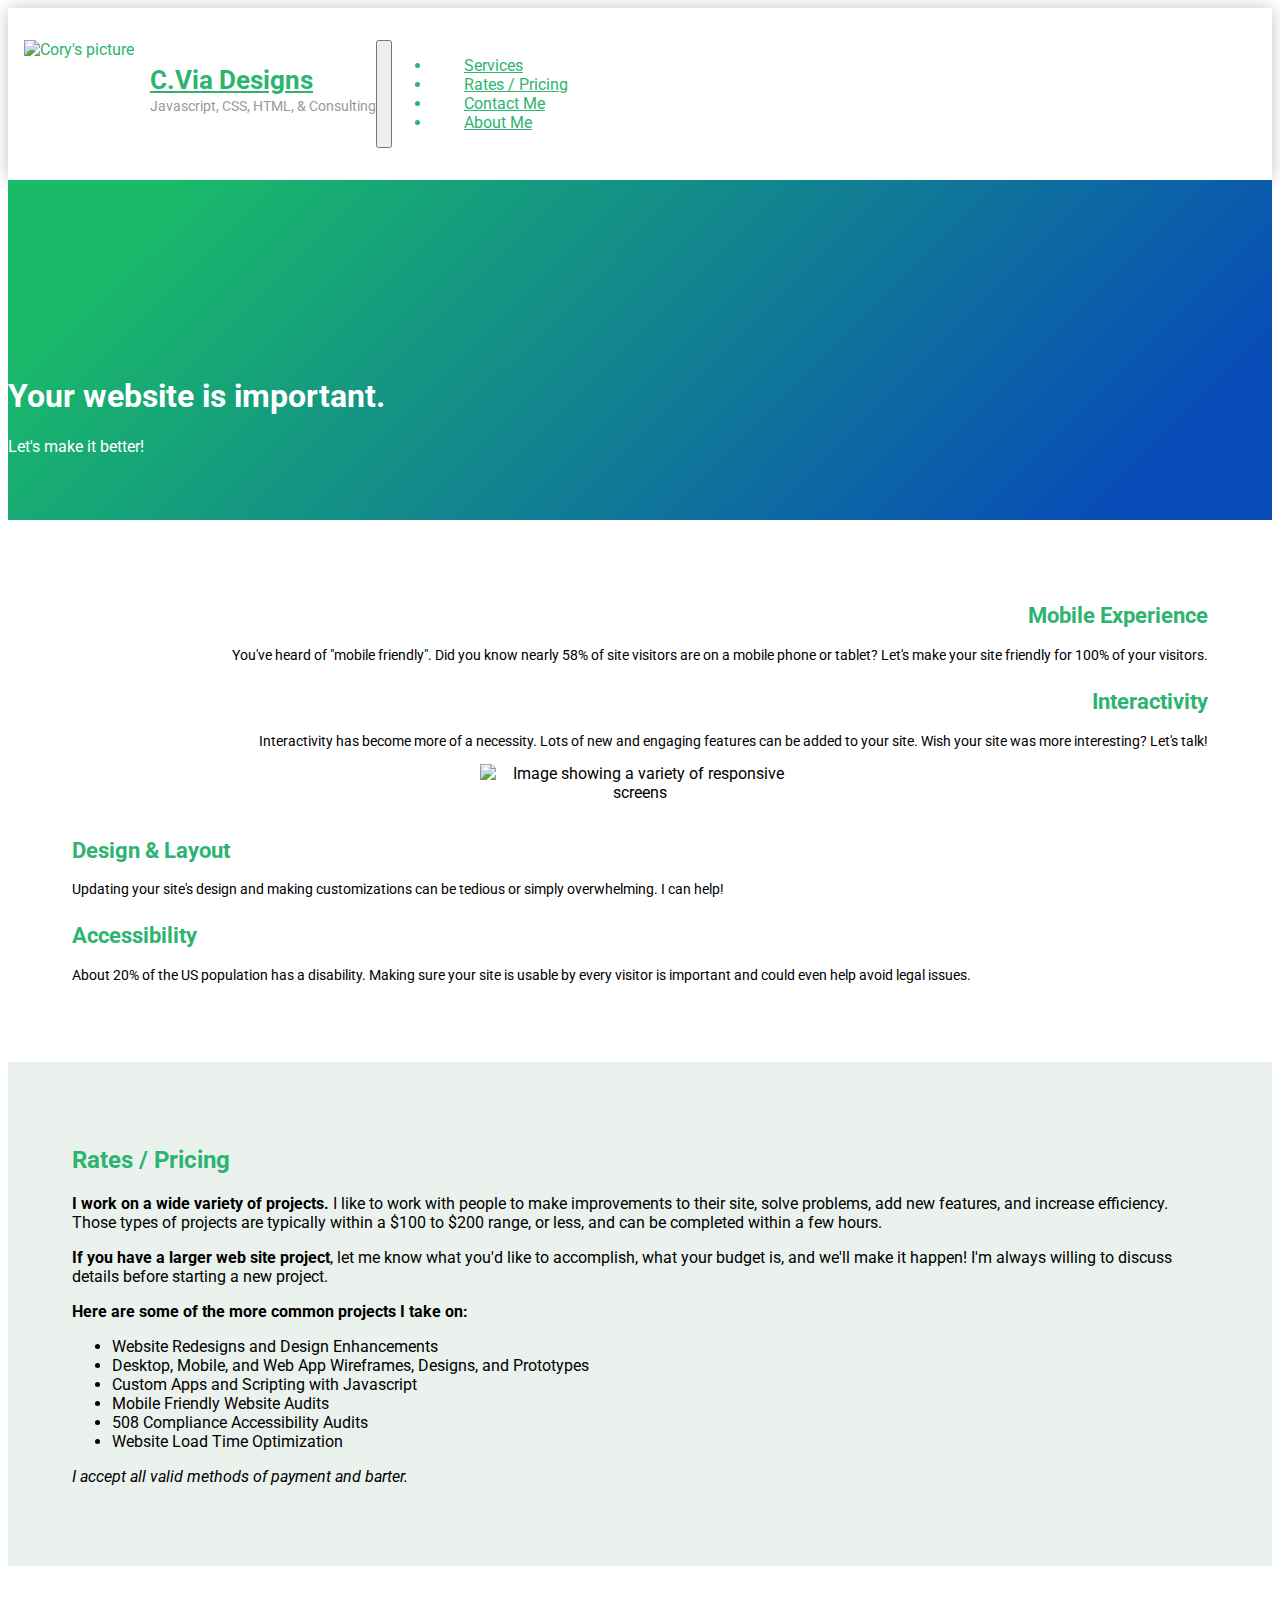
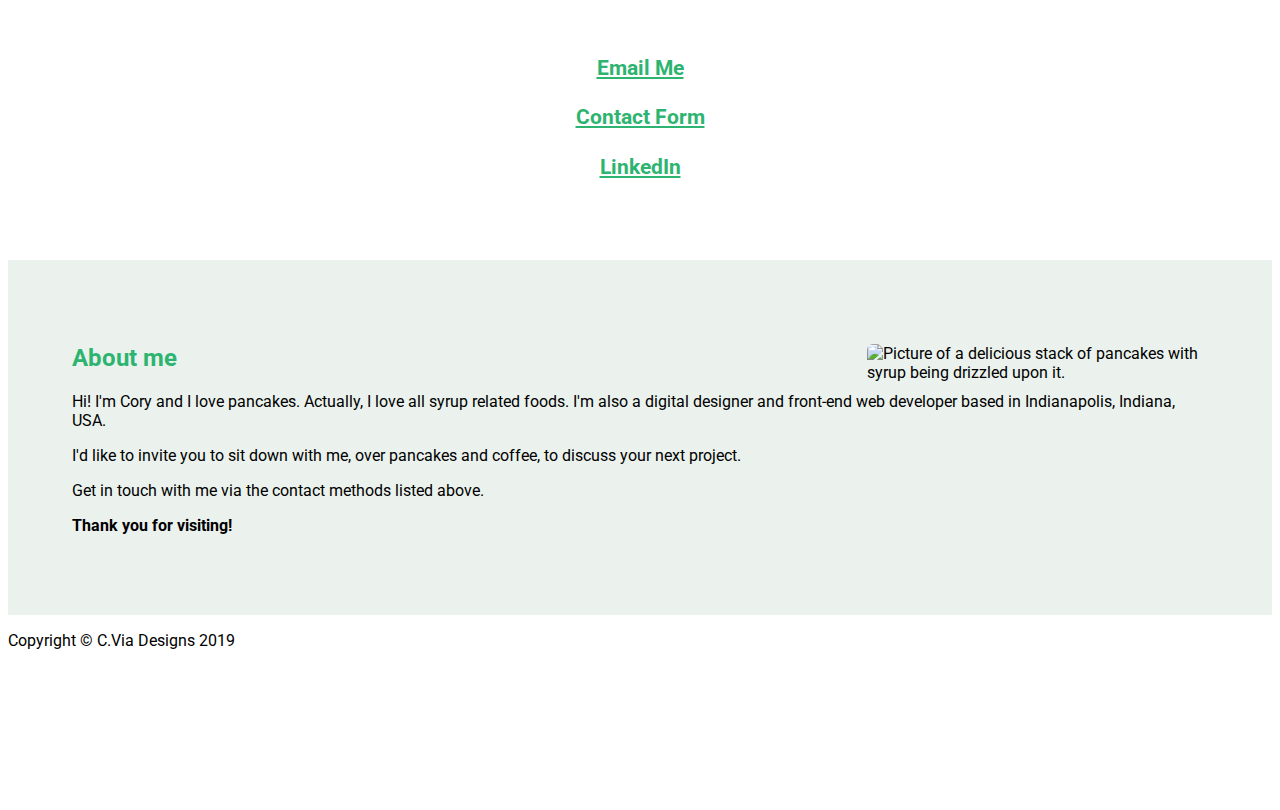
==== index.html @ 4d25e97c "Update index.html" ====
<!DOCTYPE html>
<html lang="en">

  <head>

    <meta charset="utf-8">
    <meta name="viewport" content="width=device-width, initial-scale=1, shrink-to-fit=no">
    <meta name="description" content="Indianapolis based web designer and developer specializing in Javascript, CSS, HTML, and Consulting.">
    <meta name="keywords" content="web, design, development, indianapolis, javascript, jquery, css, html, responsive, apps, accessibility, seo, consulting, syrup, pancakes, waffles">
    <meta name="author" content="C. Via">
    <meta name="google-site-verification" content="6wnDCF7DNktPrkHMXAgTf5VscVbNQJRg23NWbCMaE-I" />

    <title>C.Via Designs by Cory Via</title>

    <!-- Bootstrap core CSS -->
    <link href="vendor/bootstrap/css/bootstrap.min.css" rel="stylesheet">

    <!-- Custom styles for this template -->
    <link href="css/scrolling-nav.css" rel="stylesheet">
    <link href="https://fonts.googleapis.com/css?family=Open+Sans" rel="stylesheet"><link href="https://fonts.googleapis.com/css?family=Roboto" rel="stylesheet">
    <link href="css/styles.css" rel="stylesheet">

  </head>

  <body id="page-top" class="color-home">

    <!-- Navigation -->
    <nav class="navbar navbar-expand-lg navbar-white bg-white fixed-top" id="mainNav">
      <div id="site-header" class="container">
        <div id="site-id">
          <div id="site-logo"><img src="img/cv-logo-2018-1.png" alt="Cory's picture" /></div>
          <div id="site-titles"><a id="site-title" class="js-scroll-trigger" href="#page-top">C.Via Designs</a><span id="site-subtitle">Javascript, CSS, HTML, &amp; Consulting</span></div>
        </div>
        <button class="navbar-toggler" type="button" data-toggle="collapse" data-target="#navbarResponsive" aria-controls="navbarResponsive" aria-expanded="false" aria-label="Toggle navigation">
          <i class="fas fa-bars"></i>
        </button>
        <div class="collapse navbar-collapse" id="navbarResponsive">
          <ul class="navbar-nav ml-auto">
            <li class="nav-item">
              <a class="nav-link js-scroll-trigger" href="#services">Services</a>
            </li>
            <li class="nav-item">
              <a class="nav-link js-scroll-trigger" href="#rates">Rates / Pricing</a>
            </li>
            <li class="nav-item">
              <a class="nav-link js-scroll-trigger" href="#contact">Contact Me</a>
            </li>
            <li class="nav-item">
              <a class="nav-link js-scroll-trigger" href="#about">About Me</a>
            </li>
          </ul>
        </div>
      </div>
    </nav>

    <header class="bg-primary text-white">
      <div class="container text-center">
        <h1>Your website is important.</h1>
        <p class="lead">Let's make it better!</p>
      </div>
    </header>

    <section id="services" class="mx-auto">
      <div class="container">
        <div class="row">
          <div class="col1 col-lg-4">
            <h2>Mobile Experience<i class="fas fa-mobile-alt" alt="Mobile icon"></i></h2>
            <p>You've heard of "mobile friendly". Did you know nearly 58% of site visitors are on a mobile phone or tablet? Let's make your site friendly for 100% of your visitors.</p>
            <h2>Interactivity<i class="fas fa-cubes" alt="Cubes icon"></i></h2>
            <p>Interactivity has become more of a necessity. Lots of new and engaging features can be added to your site. Wish your site was more interesting? Let's talk!</p>
          </div>
          <div class="col2 col-lg-4 img-feature">
            <img src="img/mobile-tablet-desktop.jpg" alt="Image showing a variety of responsive screens" class="mx-auto" />
          </div>
          <div class="col3 col-lg-4">
            <h2><i class="far fa-object-group" alt="Layout icon"></i>Design &amp; Layout</h2> 
            <p>Updating your site's design and making customizations can be tedious or simply overwhelming. I can help!</p>
            <h2><i class="fas fa-users" alt="Users icon"></i>Accessibility</h2>
            <p>About 20% of the US population has a disability. Making sure your site is usable by every visitor is important and could even help avoid legal issues.</p>
          </div>
        </div>
      </div>
    </section>

    <section id="rates" class="bg-light-green mx-auto">
      <div class="container">
        <div class="row">
          <div class="col-lg-9 mx-auto">
            <h2><i class="fas fa-money-bill-alt"></i> Rates / Pricing</h2>
            <p><b>I work on a wide variety of projects.</b> I like to work with people to make improvements to their site, solve problems, add new features, and increase efficiency. Those types of projects are typically within a $100 to $200 range, or less, and can be completed within a few hours.</p><p><b>If you have a larger web site project</b>, let me know what you'd like to accomplish, what your budget is, and we'll make it happen! I'm always willing to discuss details before starting a new project.</p><p><b>Here are some of the more common projects I take on:</b></p><ul><li>Website Redesigns and Design Enhancements</li><li><span>Desktop, Mobile, and Web App Wireframes, Designs, and Prototypes</li><li>Custom Apps and Scripting with Javascript</span></li><li>Mobile Friendly Website Audits</li><li><span>508 Compliance Accessibility Audits</li><li>Website Load Time Optimization</li></ul><p><em>I accept all valid methods of payment and barter.</em></p></p>
          </div>
        </div>
      </div>
    </section>
  
    <section id="contact" class="mx-auto">
      <div class="container">
        <div class="row">
          <div class="col1 col-lg-4 mx-auto">
            <p><i class="fas fa-envelope"></i></p>
            <h2><a href="mailto:me@coryvia.com?subject=Let%27s%20Have%20Pancakes" data-hover-text="me@coryvia.com">Email Me</a></h2>
          </div>
          <div class="col2 col-lg-4 mx-auto">
            <p><i class="fas fa-paper-plane"></i></p>
            <h2><a href="https://goo.gl/forms/xTkkKLPeiMKMeWac2" target="_blank">Contact Form</a></h2>
          </div>
          <div class="col3 col-lg-4 mx-auto">
            <p><i class="fab fa-linkedin"></i></p>
            <h2><a href="https://www.linkedin.com/in/coryvia/" target="_blank">LinkedIn</a></h2>
          </div>
        </div>
      </div>
    </section>

    <section id="about" class="bg-light-green mx-auto">
      <div class="container">
        <div class="row">
          <div class="col-lg-9 mx-auto">
          <img alt="Picture of a delicious stack of pancakes with syrup being drizzled upon it." src="/img/site-pancakes.jpg" class="d-none d-md-block" />
            <h2><i class="fas fa-star"></i> About me</h2>
            <p>Hi! I'm Cory and I love pancakes. Actually, I love all syrup related foods. I'm also a digital designer and front-end web developer based in Indianapolis, Indiana, USA.</p><p>I'd like to invite you to sit down with me, over pancakes and coffee, to discuss your next project.</p>Get in touch with me via the contact methods listed above.</p><p><b>Thank you for visiting!</b></p>
          </div>
        </div>
      </div>
    </section>

    <!-- Footer -->
    <footer class="py-5">
      <div class="container">
        <p class="m-0 text-center">Copyright &copy; C.Via Designs 2019</p>
      </div>
      <!-- /.container -->
    </footer>

    <!-- Bootstrap core JavaScript -->
    <script src="vendor/jquery/jquery.min.js"></script>
    <script src="vendor/bootstrap/js/bootstrap.bundle.min.js"></script>

    <!-- Plugin JavaScript -->
    <script src="vendor/jquery-easing/jquery.easing.min.js"></script>

    <!-- Custom JavaScript for this theme -->
    <script src="js/scrolling-nav.js"></script>
    <script defer src="https://use.fontawesome.com/releases/v5.0.6/js/all.js"></script>
    <script type="text/javascript" src="js/scripts.js"></script>


    <!-- Global site tag (gtag.js) - Google Analytics -->
    <script async src="https://www.googletagmanager.com/gtag/js?id=UA-113894524-1"></script>
    <script>
      window.dataLayer = window.dataLayer || [];
      function gtag(){dataLayer.push(arguments);}
      gtag('js', new Date());

      gtag('config', 'UA-113894524-1');
    </script>

  </body>

</html>
---- css/styles.css ----
body {
	font-family: 'Roboto', sans-serif;
	margin-bottom: 10rem;
}

.color-home h2, .color-home h3, .color-home h4, .color-home h5, .color-home h6 {
	color: #2db470;
}

.color-5oh8crew h2, .color-5oh8crew h3, .color-5oh8crew h4, .color-5oh8crew h5, .color-5oh8crew h6 {
	color: #164490;
}

section {
	padding: 4rem;
}

@media (max-width: 767.98px) {
	section {
		padding: 2rem;
	}
}

.color-home a {
	color: #2db470;
}

.color-5oh8crew a {
	color: #164490;
}

a:hover {
	color: #164490;
	text-decoration: underline !important;
}

.bg-light-green {
	background-color: #ebf2ee;
}

.bg-primary {
	background: #1abb68; /* Old browsers */
    background: -moz-linear-gradient(-45deg, #1abb68 10%, #084bb8 90%); /* FF3.6-15 */
    background: -webkit-linear-gradient(-45deg, #1abb68 10%,#084bb8 90%); /* Chrome10-25,Safari5.1-6 */
    background: linear-gradient(135deg, #1abb68 10%,#084bb8 90%); /* W3C, IE10+, FF16+, Chrome26+, Opera12+, Safari7+ */
    filter: progid:DXImageTransform.Microsoft.gradient( startColorstr='#1abb68', endColorstr='#084bb8',GradientType=1 ); 
    color: #ffffff;
}

.bg-5oh8 {
	background: #bb1a7b; /* Old browsers */
    background: -moz-linear-gradient(45deg, #bb1a7b 20%, #164490 80%); /* FF3.6-15 */
    background: -webkit-linear-gradient(45deg, #bb1a7b 20%,#164490 80%); /* Chrome10-25,Safari5.1-6 */
    background: linear-gradient(45deg, #bb1a7b 20%,#164490 80%); /* W3C, IE10+, FF16+, Chrome26+, Opera12+, Safari7+ */
    filter: progid:DXImageTransform.Microsoft.gradient( startColorstr='#bb1a7b', endColorstr='#164490',GradientType=1 ); 
    color: #ffffff;
}

.navbar {
    box-shadow: 0 0 15px #c3c3c3;
	color: #2db470;
	padding: 2rem 1rem;
}

@media (min-width: 992px) {
	.navbar-expand-lg .navbar-nav .nav-link {
		padding: 0 2rem;
	}
}

#site-header {
	display: flex;
}

#site-id {
	display: flex;
	flex: 0 1 auto;
}

#site-logo {
	flex: 1 0 auto;
	padding-right: 1rem;
}

@media (max-width: 767.98px) {
	#site-logo {
		display: none;
	}
}

#site-titles {
	display: flex;
	flex: 0 1 auto;
	flex-direction: column;
	justify-content: center;
	line-height: 1.6rem;
}

#site-title {
	font-size: 1.6rem;
	font-weight: bold;
}

#site-subtitle {
	color: #999;
	font-size: .9rem;
}

header {
	padding: 11rem 0 3rem;
}

@media (max-width: 767.98px) {
	header {
		padding: 10rem 0 2rem;
	}
}

#services {}

	#services h2 {
		font-size: 1.4rem;
	}

	#services h2:nth-child(3) {
		margin-top: 1.5rem;
	}

	#services p {
		font-size: .9rem;
	}

	#services .img-feature {
		text-align: center;
	}

	#services .img-feature img {
		height: auto;
		margin-bottom: 1rem;
		max-width: 320px;
		width: 100%;
	}

	#services .col1 {
		text-align: right;
	}

	@media (max-width: 767.98px) {
		#services .col1 {
			text-align: left;
		}
	}

	#services .col1 svg {
		color: #0b2d1c;
		font-size: 1.6rem;
		margin-left: .8rem;
	}

	#services .col3 svg {
		color: #0b2d1c;
		font-size: 1.6rem;
		margin-right: .8rem;
	}

	@media (max-width: 767.98px) {
		#services .col1 svg {
			color: #0b2d1c;
			float: left;
			font-size: 1.6rem;
			margin-left: 0;
			margin-right: .8rem;
		}
	}

	#about img {
		border-radius: 6px;
		float: right;
		margin-left: 1rem;
		max-width: 100%;
		width: 30%;
	}

	#contact {}

		#contact p {
			font-size: 1.6rem;
		}

		#contact h2 {
			font-size: 1.3rem;
		}

		#contact h2, #contact p {
			text-align: center;
		}
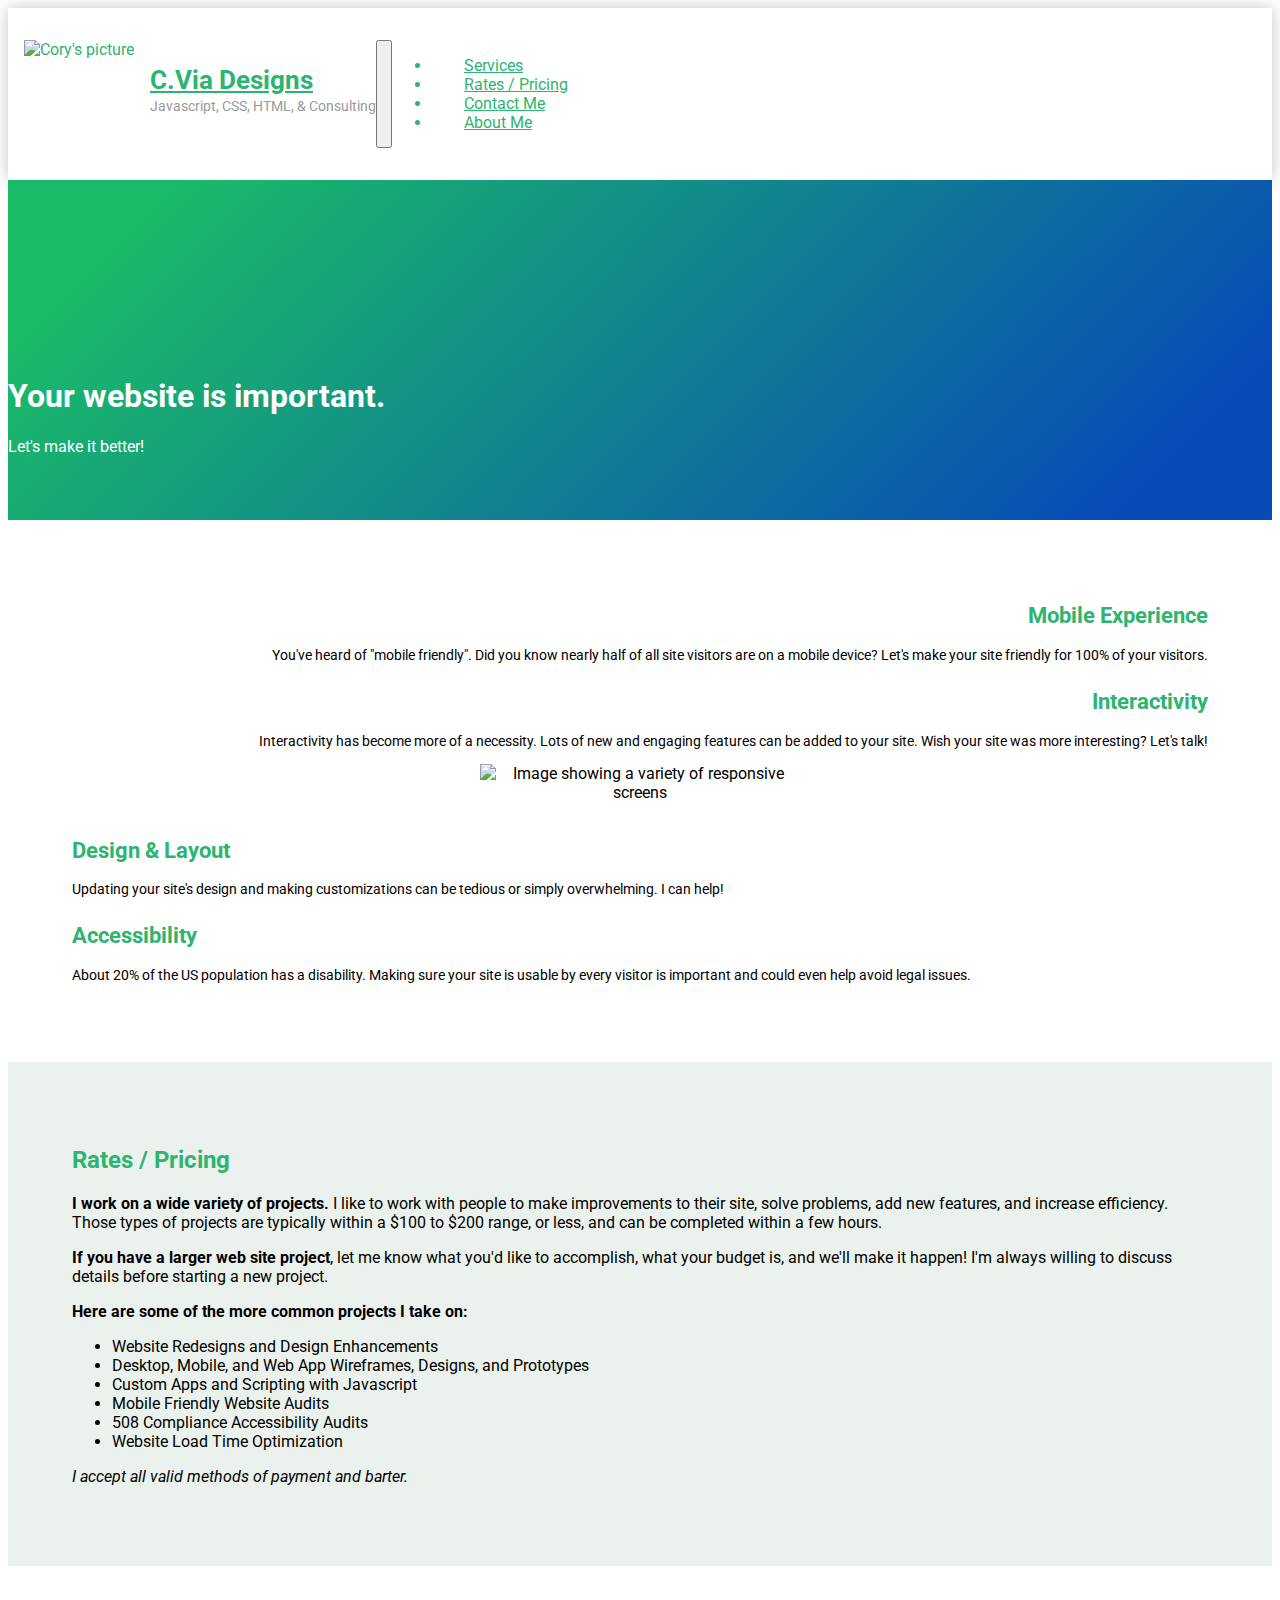
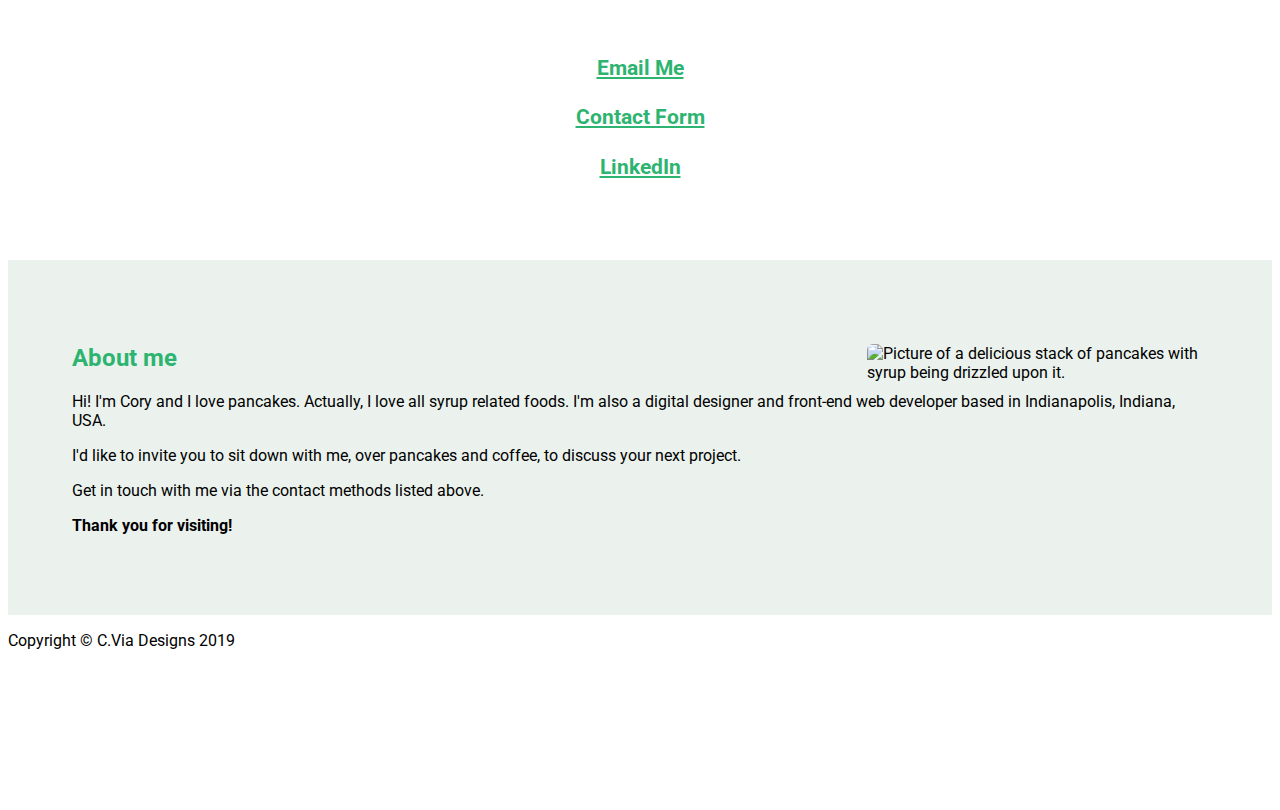
==== commit 9ecd3721: "Update index.html" ====
--- a/index.html
+++ b/index.html
@@ -65,7 +65,7 @@
         <div class="row">
           <div class="col1 col-lg-4">
             <h2>Mobile Experience<i class="fas fa-mobile-alt" alt="Mobile icon"></i></h2>
-            <p>You've heard of "mobile friendly". Did you know nearly 58% of site visitors are on a mobile phone or tablet? Let's make your site friendly for 100% of your visitors.</p>
+            <p>You've heard of "mobile friendly". Did you know nearly half of all site visitors are on a mobile device? Let's make your site friendly for 100% of your visitors.</p>
             <h2>Interactivity<i class="fas fa-cubes" alt="Cubes icon"></i></h2>
             <p>Interactivity has become more of a necessity. Lots of new and engaging features can be added to your site. Wish your site was more interesting? Let's talk!</p>
           </div>
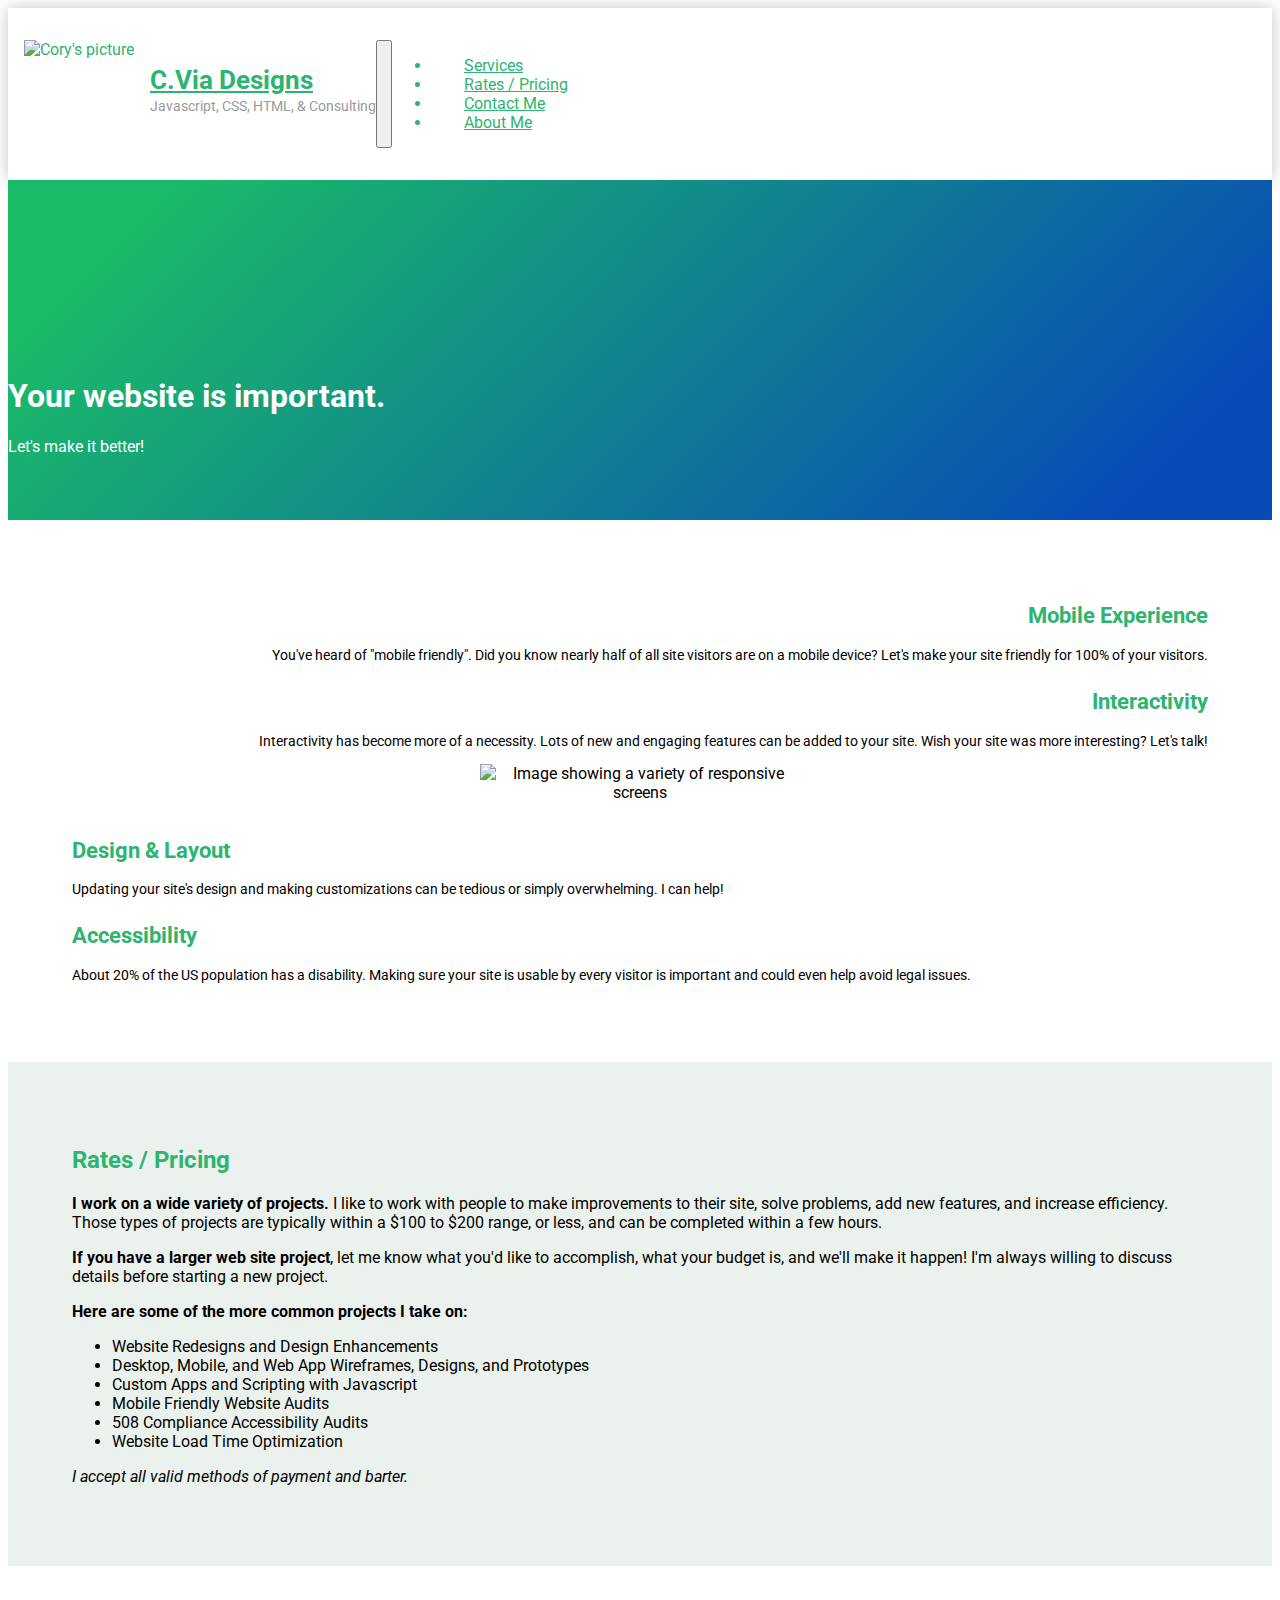
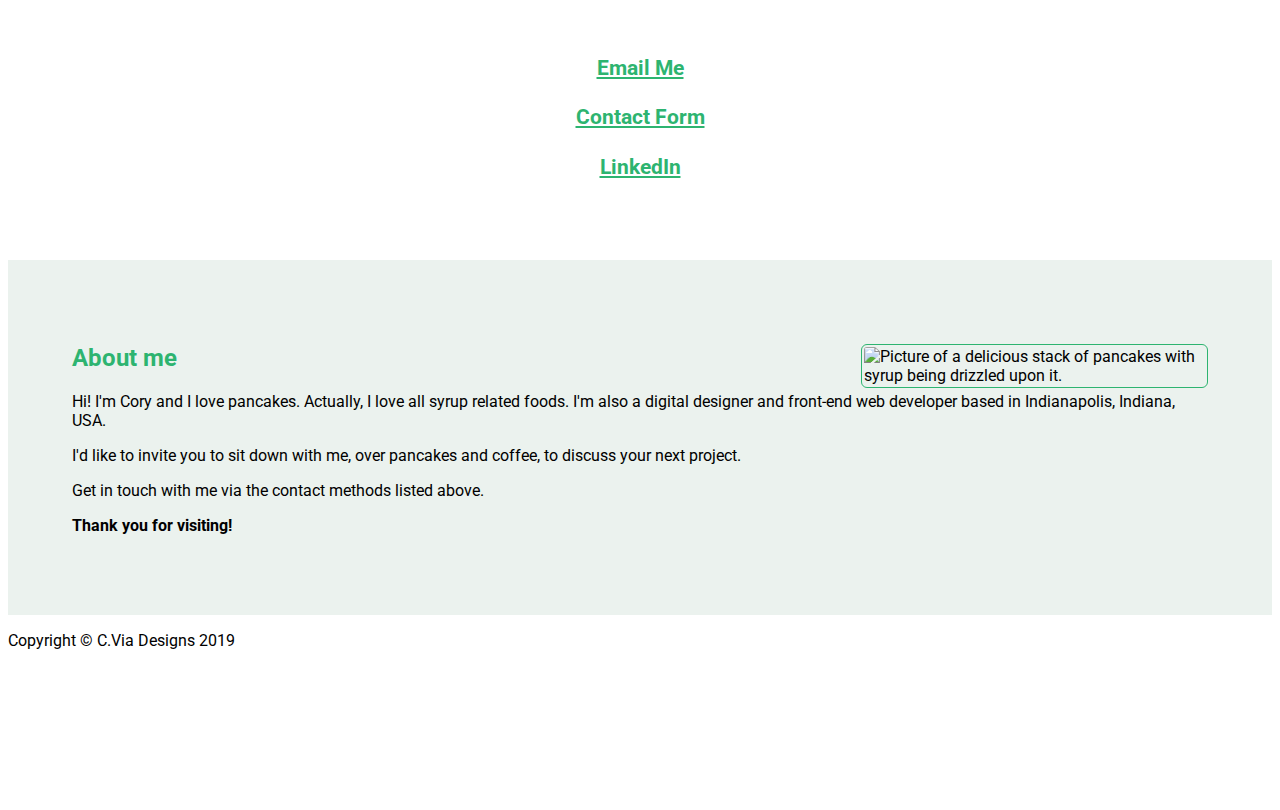
==== commit 7c19ac4f: "1" ====
--- a/index.html
+++ b/index.html
@@ -10,7 +10,7 @@
     <meta name="author" content="C. Via">
     <meta name="google-site-verification" content="6wnDCF7DNktPrkHMXAgTf5VscVbNQJRg23NWbCMaE-I" />
 
-    <title>C.Via Designs by Cory Via</title>
+    <title>Welcome Home! // C.Via Designs by Cory Via</title>
 
     <!-- Bootstrap core CSS -->
     <link href="vendor/bootstrap/css/bootstrap.min.css" rel="stylesheet">
@@ -63,16 +63,16 @@
     <section id="services" class="mx-auto">
       <div class="container">
         <div class="row">
-          <div class="col1 col-lg-4">
+          <div class="col1 col-md-4">
             <h2>Mobile Experience<i class="fas fa-mobile-alt" alt="Mobile icon"></i></h2>
             <p>You've heard of "mobile friendly". Did you know nearly half of all site visitors are on a mobile device? Let's make your site friendly for 100% of your visitors.</p>
             <h2>Interactivity<i class="fas fa-cubes" alt="Cubes icon"></i></h2>
             <p>Interactivity has become more of a necessity. Lots of new and engaging features can be added to your site. Wish your site was more interesting? Let's talk!</p>
           </div>
-          <div class="col2 col-lg-4 img-feature">
+          <div class="col2 col-md-4 img-feature">
             <img src="img/mobile-tablet-desktop.jpg" alt="Image showing a variety of responsive screens" class="mx-auto" />
           </div>
-          <div class="col3 col-lg-4">
+          <div class="col3 col-md-4">
             <h2><i class="far fa-object-group" alt="Layout icon"></i>Design &amp; Layout</h2> 
             <p>Updating your site's design and making customizations can be tedious or simply overwhelming. I can help!</p>
             <h2><i class="fas fa-users" alt="Users icon"></i>Accessibility</h2>
@@ -85,7 +85,7 @@
     <section id="rates" class="bg-light-green mx-auto">
       <div class="container">
         <div class="row">
-          <div class="col-lg-9 mx-auto">
+          <div class="col-md-9 mx-auto">
             <h2><i class="fas fa-money-bill-alt"></i> Rates / Pricing</h2>
             <p><b>I work on a wide variety of projects.</b> I like to work with people to make improvements to their site, solve problems, add new features, and increase efficiency. Those types of projects are typically within a $100 to $200 range, or less, and can be completed within a few hours.</p><p><b>If you have a larger web site project</b>, let me know what you'd like to accomplish, what your budget is, and we'll make it happen! I'm always willing to discuss details before starting a new project.</p><p><b>Here are some of the more common projects I take on:</b></p><ul><li>Website Redesigns and Design Enhancements</li><li><span>Desktop, Mobile, and Web App Wireframes, Designs, and Prototypes</li><li>Custom Apps and Scripting with Javascript</span></li><li>Mobile Friendly Website Audits</li><li><span>508 Compliance Accessibility Audits</li><li>Website Load Time Optimization</li></ul><p><em>I accept all valid methods of payment and barter.</em></p></p>
           </div>
@@ -96,15 +96,15 @@
     <section id="contact" class="mx-auto">
       <div class="container">
         <div class="row">
-          <div class="col1 col-lg-4 mx-auto">
+          <div class="col1 col-md-4 mx-auto">
             <p><i class="fas fa-envelope"></i></p>
             <h2><a href="mailto:me@coryvia.com?subject=Let%27s%20Have%20Pancakes" data-hover-text="me@coryvia.com">Email Me</a></h2>
           </div>
-          <div class="col2 col-lg-4 mx-auto">
+          <div class="col2 col-md-4 mx-auto">
             <p><i class="fas fa-paper-plane"></i></p>
             <h2><a href="https://goo.gl/forms/xTkkKLPeiMKMeWac2" target="_blank">Contact Form</a></h2>
           </div>
-          <div class="col3 col-lg-4 mx-auto">
+          <div class="col3 col-md-4 mx-auto">
             <p><i class="fab fa-linkedin"></i></p>
             <h2><a href="https://www.linkedin.com/in/coryvia/" target="_blank">LinkedIn</a></h2>
           </div>
@@ -115,7 +115,7 @@
     <section id="about" class="bg-light-green mx-auto">
       <div class="container">
         <div class="row">
-          <div class="col-lg-9 mx-auto">
+          <div class="col-md-9 mx-auto">
           <img alt="Picture of a delicious stack of pancakes with syrup being drizzled upon it." src="/img/site-pancakes.jpg" class="d-none d-md-block" />
             <h2><i class="fas fa-star"></i> About me</h2>
             <p>Hi! I'm Cory and I love pancakes. Actually, I love all syrup related foods. I'm also a digital designer and front-end web developer based in Indianapolis, Indiana, USA.</p><p>I'd like to invite you to sit down with me, over pancakes and coffee, to discuss your next project.</p>Get in touch with me via the contact methods listed above.</p><p><b>Thank you for visiting!</b></p>
@@ -152,7 +152,7 @@
       function gtag(){dataLayer.push(arguments);}
       gtag('js', new Date());
 
-      gtag('config', 'UA-113894524-1');
+      gtag('config', 'UA-51067387-1');
     </script>
 
   </body>
--- a/css/styles.css
+++ b/css/styles.css
@@ -3,8 +3,24 @@
 	margin-bottom: 10rem;
 }
 
+.color-home a {
+	color: #2db470;
+}
+
 .color-home h2, .color-home h3, .color-home h4, .color-home h5, .color-home h6 {
 	color: #2db470;
+}
+
+.color-inside-1 a {
+	color: #164490;
+}
+
+.color-inside-1 h2, .color-inside-1 h3, .color-inside-1 h4, .color-inside-1 h5, .color-inside-1 h6 {
+	color: #164490;
+}
+
+.color-5oh8crew a {
+	color: #164490;
 }
 
 .color-5oh8crew h2, .color-5oh8crew h3, .color-5oh8crew h4, .color-5oh8crew h5, .color-5oh8crew h6 {
@@ -21,14 +37,6 @@
 	}
 }
 
-.color-home a {
-	color: #2db470;
-}
-
-.color-5oh8crew a {
-	color: #164490;
-}
-
 a:hover {
 	color: #164490;
 	text-decoration: underline !important;
@@ -36,6 +44,10 @@
 
 .bg-light-green {
 	background-color: #ebf2ee;
+}
+
+.bg-light-blue {
+	background-color: #ebeff2;
 }
 
 .bg-primary {
@@ -44,6 +56,12 @@
     background: -webkit-linear-gradient(-45deg, #1abb68 10%,#084bb8 90%); /* Chrome10-25,Safari5.1-6 */
     background: linear-gradient(135deg, #1abb68 10%,#084bb8 90%); /* W3C, IE10+, FF16+, Chrome26+, Opera12+, Safari7+ */
     filter: progid:DXImageTransform.Microsoft.gradient( startColorstr='#1abb68', endColorstr='#084bb8',GradientType=1 ); 
+    color: #ffffff;
+}
+
+.bg-inside-1 {
+	background: #5e8e3e; /* Old browsers */
+    background-image: url('/shopify/img/shopify-logo-bg.png'), linear-gradient(45deg, #95bf47 20%,#5e8e3e 80%); /* W3C, IE10+, FF16+, Chrome26+, Opera12+, Safari7+ */
     color: #ffffff;
 }
 
@@ -173,7 +191,11 @@
 		}
 	}
 
+#about {}
+
 	#about img {
+	    border: 1px solid #2db470;
+	    padding: 2px;
 		border-radius: 6px;
 		float: right;
 		margin-left: 1rem;
@@ -181,16 +203,49 @@
 		width: 30%;
 	}
 
-	#contact {}
-
-		#contact p {
-			font-size: 1.6rem;
-		}
-
-		#contact h2 {
-			font-size: 1.3rem;
-		}
-
-		#contact h2, #contact p {
-			text-align: center;
+#contact {}
+
+	#contact p {
+		font-size: 1.6rem;
+	}
+
+	#contact h2 {
+		font-size: 1.3rem;
+	}
+
+	#contact h2, #contact p {
+		text-align: center;
+	}
+
+#services-shopify {}
+
+	#services-shopify img {
+	    border: 1px solid #5e8e3e;
+	    margin-bottom: 1rem;
+	    padding: 2px;
+	    width: 100%;
+	}
+
+	#services-shopify h3 {
+		font-size: 1.4rem;
+		margin-bottom: 1.2rem;
+		text-align: center;
+	}
+
+	#services-shopify h3 svg {
+		color: #5e8e3e;
+	}
+
+	#services-shopify p {
+		text-align: center;
+	}
+
+	#services-shopify ul {
+	    font-size: 0.9rem;
+		margin: 0 2rem;
+	    padding: 0 0 0 1rem;
+	}
+
+		#services-shopify ul ul {
+		    margin: 0;
 		}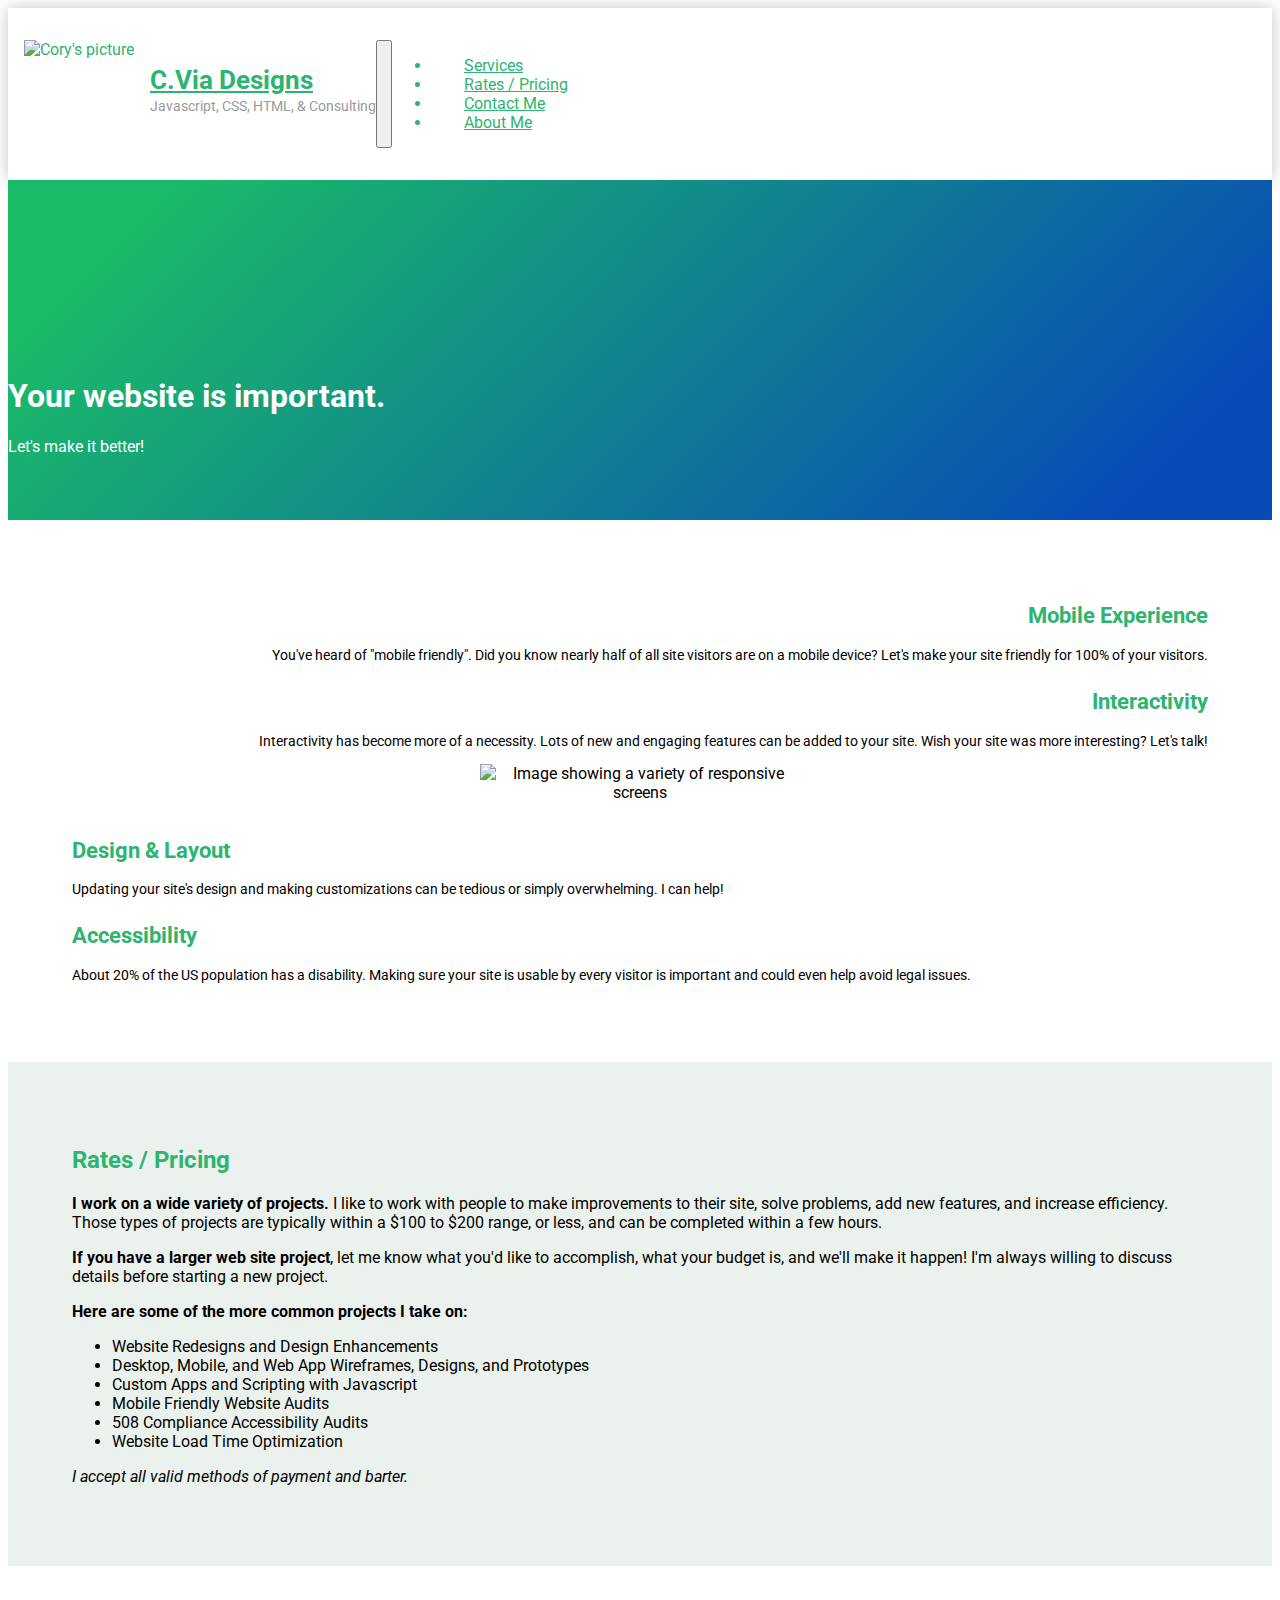
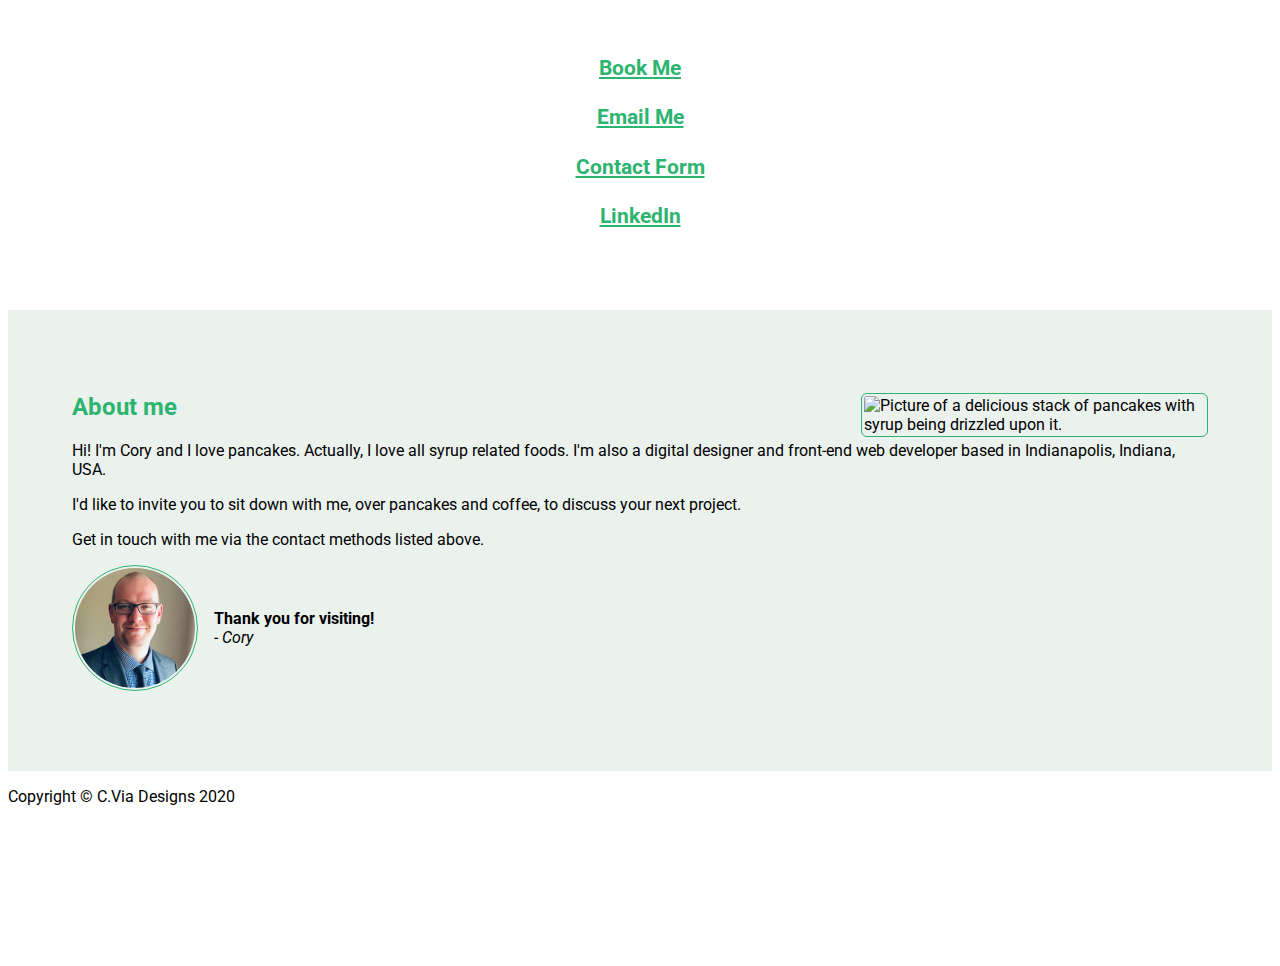
==== commit 108a5a9a: "Profile update 1" ====
--- a/index.html
+++ b/index.html
@@ -96,15 +96,19 @@
     <section id="contact" class="mx-auto">
       <div class="container">
         <div class="row">
-          <div class="col1 col-md-4 mx-auto">
+          <div class="col0 col-md-3 mx-auto">
+            <p><i class="fas fa-clock"></i></p>
+            <h2><a href="/booking.html">Book Me</a></h2>
+          </div>
+          <div class="col1 col-md-3 mx-auto">
             <p><i class="fas fa-envelope"></i></p>
             <h2><a href="mailto:me@coryvia.com?subject=Let%27s%20Have%20Pancakes" data-hover-text="me@coryvia.com">Email Me</a></h2>
           </div>
-          <div class="col2 col-md-4 mx-auto">
+          <div class="col2 col-md-3 mx-auto">
             <p><i class="fas fa-paper-plane"></i></p>
             <h2><a href="https://goo.gl/forms/xTkkKLPeiMKMeWac2" target="_blank">Contact Form</a></h2>
           </div>
-          <div class="col3 col-md-4 mx-auto">
+          <div class="col3 col-md-3 mx-auto">
             <p><i class="fab fa-linkedin"></i></p>
             <h2><a href="https://www.linkedin.com/in/coryvia/" target="_blank">LinkedIn</a></h2>
           </div>
@@ -116,9 +120,10 @@
       <div class="container">
         <div class="row">
           <div class="col-md-9 mx-auto">
-          <img alt="Picture of a delicious stack of pancakes with syrup being drizzled upon it." src="/img/site-pancakes.jpg" class="d-none d-md-block" />
+          <img alt="Picture of a delicious stack of pancakes with syrup being drizzled upon it." src="img/site-pancakes.jpg" class="d-none d-md-block inset" />
             <h2><i class="fas fa-star"></i> About me</h2>
-            <p>Hi! I'm Cory and I love pancakes. Actually, I love all syrup related foods. I'm also a digital designer and front-end web developer based in Indianapolis, Indiana, USA.</p><p>I'd like to invite you to sit down with me, over pancakes and coffee, to discuss your next project.</p>Get in touch with me via the contact methods listed above.</p><p><b>Thank you for visiting!</b></p>
+            <p>Hi! I'm Cory and I love pancakes. Actually, I love all syrup related foods. I'm also a digital designer and front-end web developer based in Indianapolis, Indiana, USA.</p><p>I'd like to invite you to sit down with me, over pancakes and coffee, to discuss your next project.</p>Get in touch with me via the contact methods listed above.</p>
+            <p class="profile-block"><img class="profile-pic" alt="Picture of a delicious stack of pancakes with syrup being drizzled upon it." src="img/thanks-for-looking-closer.jpg" class="d-none d-md-block" /><span><b>Thank you for visiting!</b><br><em> - Cory</em></span></p>
           </div>
         </div>
       </div>
@@ -127,7 +132,7 @@
     <!-- Footer -->
     <footer class="py-5">
       <div class="container">
-        <p class="m-0 text-center">Copyright &copy; C.Via Designs 2019</p>
+        <p class="m-0 text-center">Copyright &copy; C.Via Designs 2020</p>
       </div>
       <!-- /.container -->
     </footer>
@@ -152,7 +157,7 @@
       function gtag(){dataLayer.push(arguments);}
       gtag('js', new Date());
 
-      gtag('config', 'UA-51067387-1');
+      gtag('config', 'UA-113894524-1');
     </script>
 
   </body>
--- a/css/styles.css
+++ b/css/styles.css
@@ -193,7 +193,7 @@
 
 #about {}
 
-	#about img {
+	#about img.inset {
 	    border: 1px solid #2db470;
 	    padding: 2px;
 		border-radius: 6px;
@@ -203,6 +203,20 @@
 		width: 30%;
 	}
 
+	#about p.profile-block {
+		align-items: center;
+		display: flex;
+	}
+
+	#about img.profile-pic {
+	    border: 1px solid #2db470;
+	    padding: 2px;
+		border-radius: 120px;
+		height: 120px;
+		margin-right: 1rem;
+		width: 120px;
+	}
+
 #contact {}
 
 	#contact p {
@@ -232,7 +246,7 @@
 		text-align: center;
 	}
 
-	#services-shopify h3 svg {
+	#services-shopify h2 svg, #services-shopify h3 svg {
 		color: #5e8e3e;
 	}
 
@@ -242,10 +256,35 @@
 
 	#services-shopify ul {
 	    font-size: 0.9rem;
-		margin: 0 2rem;
-	    padding: 0 0 0 1rem;
-	}
+		list-style-type: none;
+		padding: 0;
+		margin: 0;
+		text-align: center;
+	}
+
+		#services-shopify ul li {
+			border-bottom: 1px dotted #000;
+			padding: 0.4rem 2rem;
+			display: inline-block;
+		}
+
+		#services-shopify ul li:last-child {
+			border-bottom: none;
+		}
 
 		#services-shopify ul ul {
-		    margin: 0;
-		}+			font-size: .8rem;
+			font-style: italic;
+		}
+
+			#services-shopify ul ul li {
+				border-bottom: none;
+				display: block;
+				padding: 0.2rem 0;
+			}
+
+#store-migration {}
+
+	#store-migration h2 svg, #store-migration h3 svg {
+		color: #5e8e3e;
+	}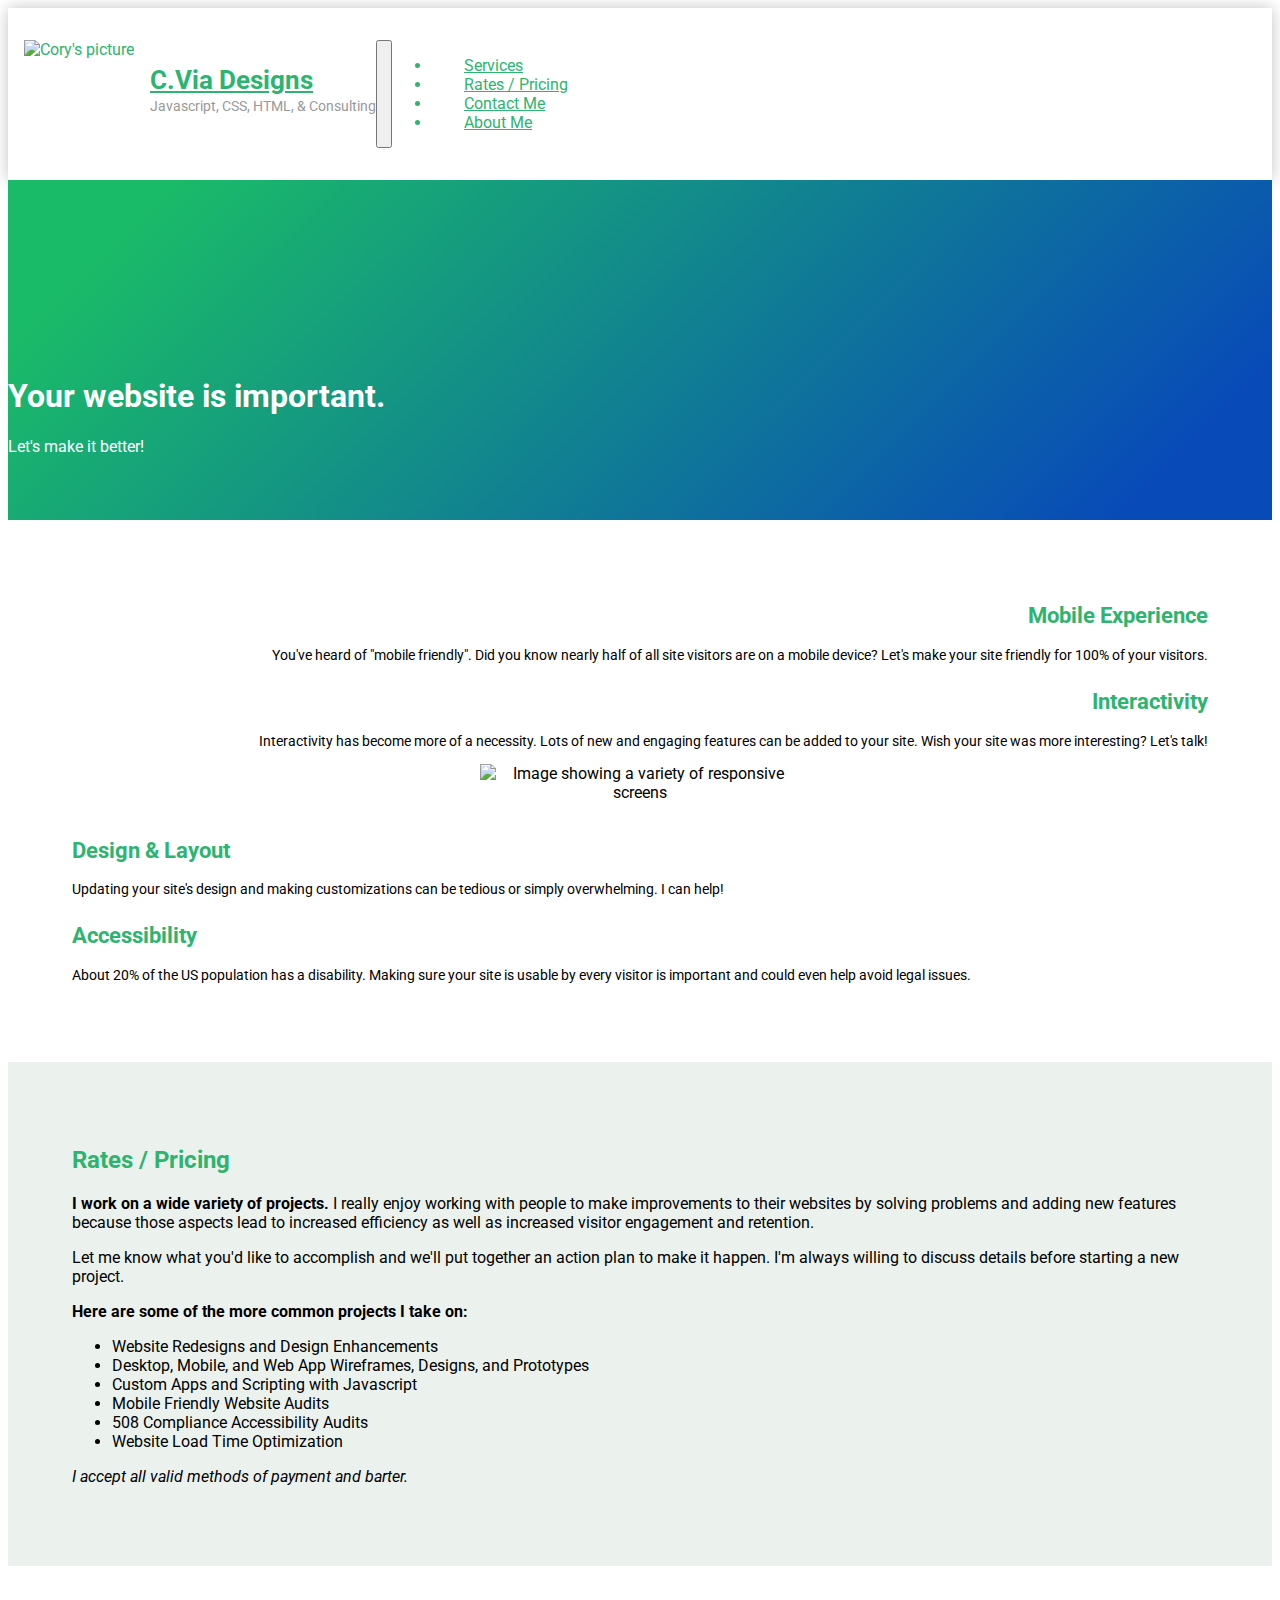
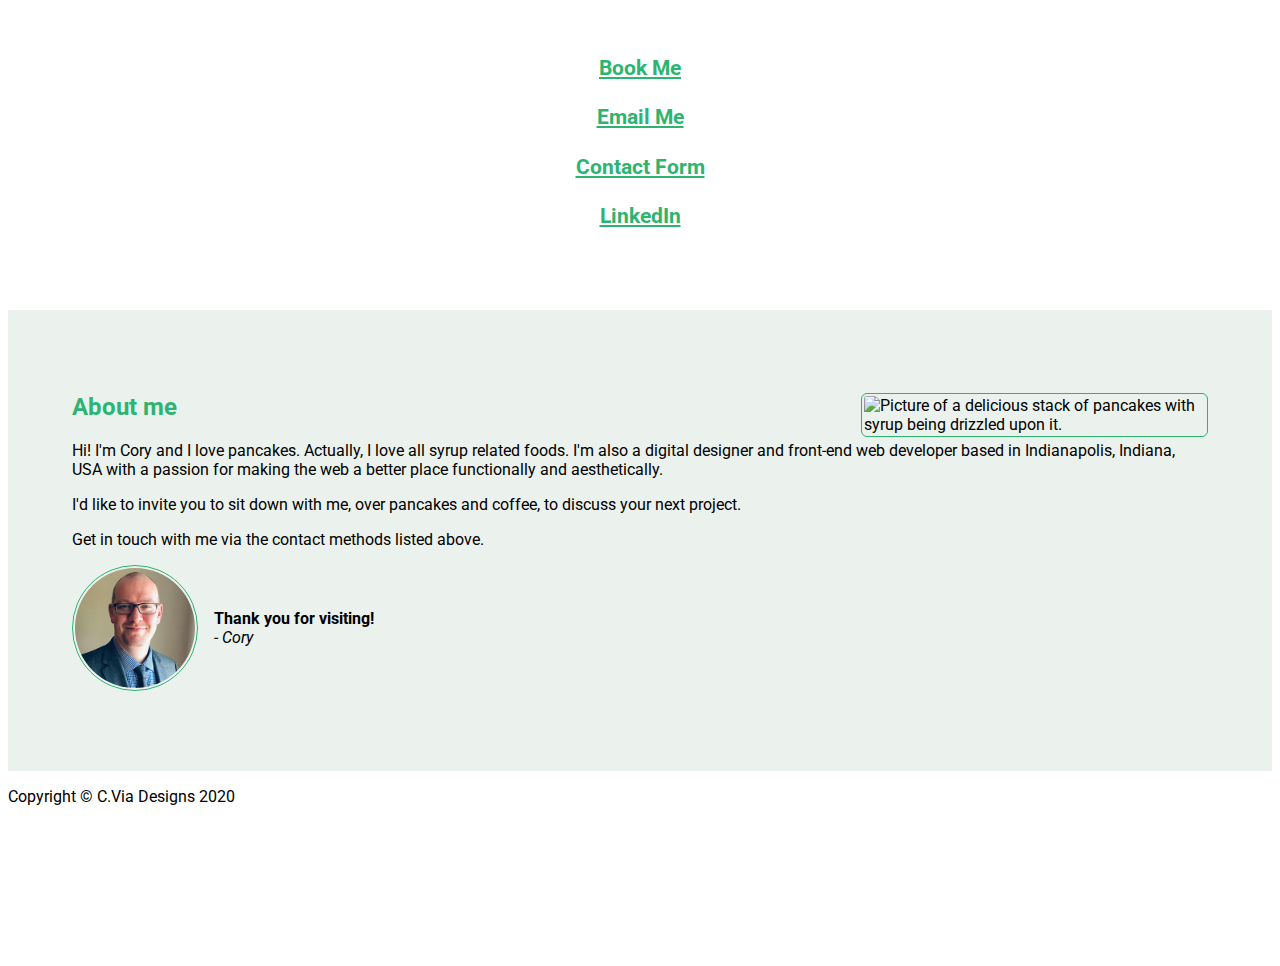
==== commit 2814faab: "1" ====
--- a/index.html
+++ b/index.html
@@ -87,7 +87,7 @@
         <div class="row">
           <div class="col-md-9 mx-auto">
             <h2><i class="fas fa-money-bill-alt"></i> Rates / Pricing</h2>
-            <p><b>I work on a wide variety of projects.</b> I like to work with people to make improvements to their site, solve problems, add new features, and increase efficiency. Those types of projects are typically within a $100 to $200 range, or less, and can be completed within a few hours.</p><p><b>If you have a larger web site project</b>, let me know what you'd like to accomplish, what your budget is, and we'll make it happen! I'm always willing to discuss details before starting a new project.</p><p><b>Here are some of the more common projects I take on:</b></p><ul><li>Website Redesigns and Design Enhancements</li><li><span>Desktop, Mobile, and Web App Wireframes, Designs, and Prototypes</li><li>Custom Apps and Scripting with Javascript</span></li><li>Mobile Friendly Website Audits</li><li><span>508 Compliance Accessibility Audits</li><li>Website Load Time Optimization</li></ul><p><em>I accept all valid methods of payment and barter.</em></p></p>
+            <p><b>I work on a wide variety of projects.</b> I really enjoy working with people to make improvements to their websites by solving problems and adding new features because those aspects lead to increased efficiency as well as increased visitor engagement and retention.</p><p>Let me know what you'd like to accomplish and we'll put together an action plan to make it happen. I'm always willing to discuss details before starting a new project.</p><p><b>Here are some of the more common projects I take on:</b></p><ul><li>Website Redesigns and Design Enhancements</li><li><span>Desktop, Mobile, and Web App Wireframes, Designs, and Prototypes</li><li>Custom Apps and Scripting with Javascript</span></li><li>Mobile Friendly Website Audits</li><li><span>508 Compliance Accessibility Audits</li><li>Website Load Time Optimization</li></ul><p><em>I accept all valid methods of payment and barter.</em></p></p>
           </div>
         </div>
       </div>
@@ -122,7 +122,7 @@
           <div class="col-md-9 mx-auto">
           <img alt="Picture of a delicious stack of pancakes with syrup being drizzled upon it." src="img/site-pancakes.jpg" class="d-none d-md-block inset" />
             <h2><i class="fas fa-star"></i> About me</h2>
-            <p>Hi! I'm Cory and I love pancakes. Actually, I love all syrup related foods. I'm also a digital designer and front-end web developer based in Indianapolis, Indiana, USA.</p><p>I'd like to invite you to sit down with me, over pancakes and coffee, to discuss your next project.</p>Get in touch with me via the contact methods listed above.</p>
+            <p>Hi! I'm Cory and I love pancakes. Actually, I love all syrup related foods. I'm also a digital designer and front-end web developer based in Indianapolis, Indiana, USA with a passion for making the web a better place functionally and aesthetically.</p><p>I'd like to invite you to sit down with me, over pancakes and coffee, to discuss your next project.</p><p>Get in touch with me via the contact methods listed above.</p>
             <p class="profile-block"><img class="profile-pic" alt="Picture of a delicious stack of pancakes with syrup being drizzled upon it." src="img/thanks-for-looking-closer.jpg" class="d-none d-md-block" /><span><b>Thank you for visiting!</b><br><em> - Cory</em></span></p>
           </div>
         </div>
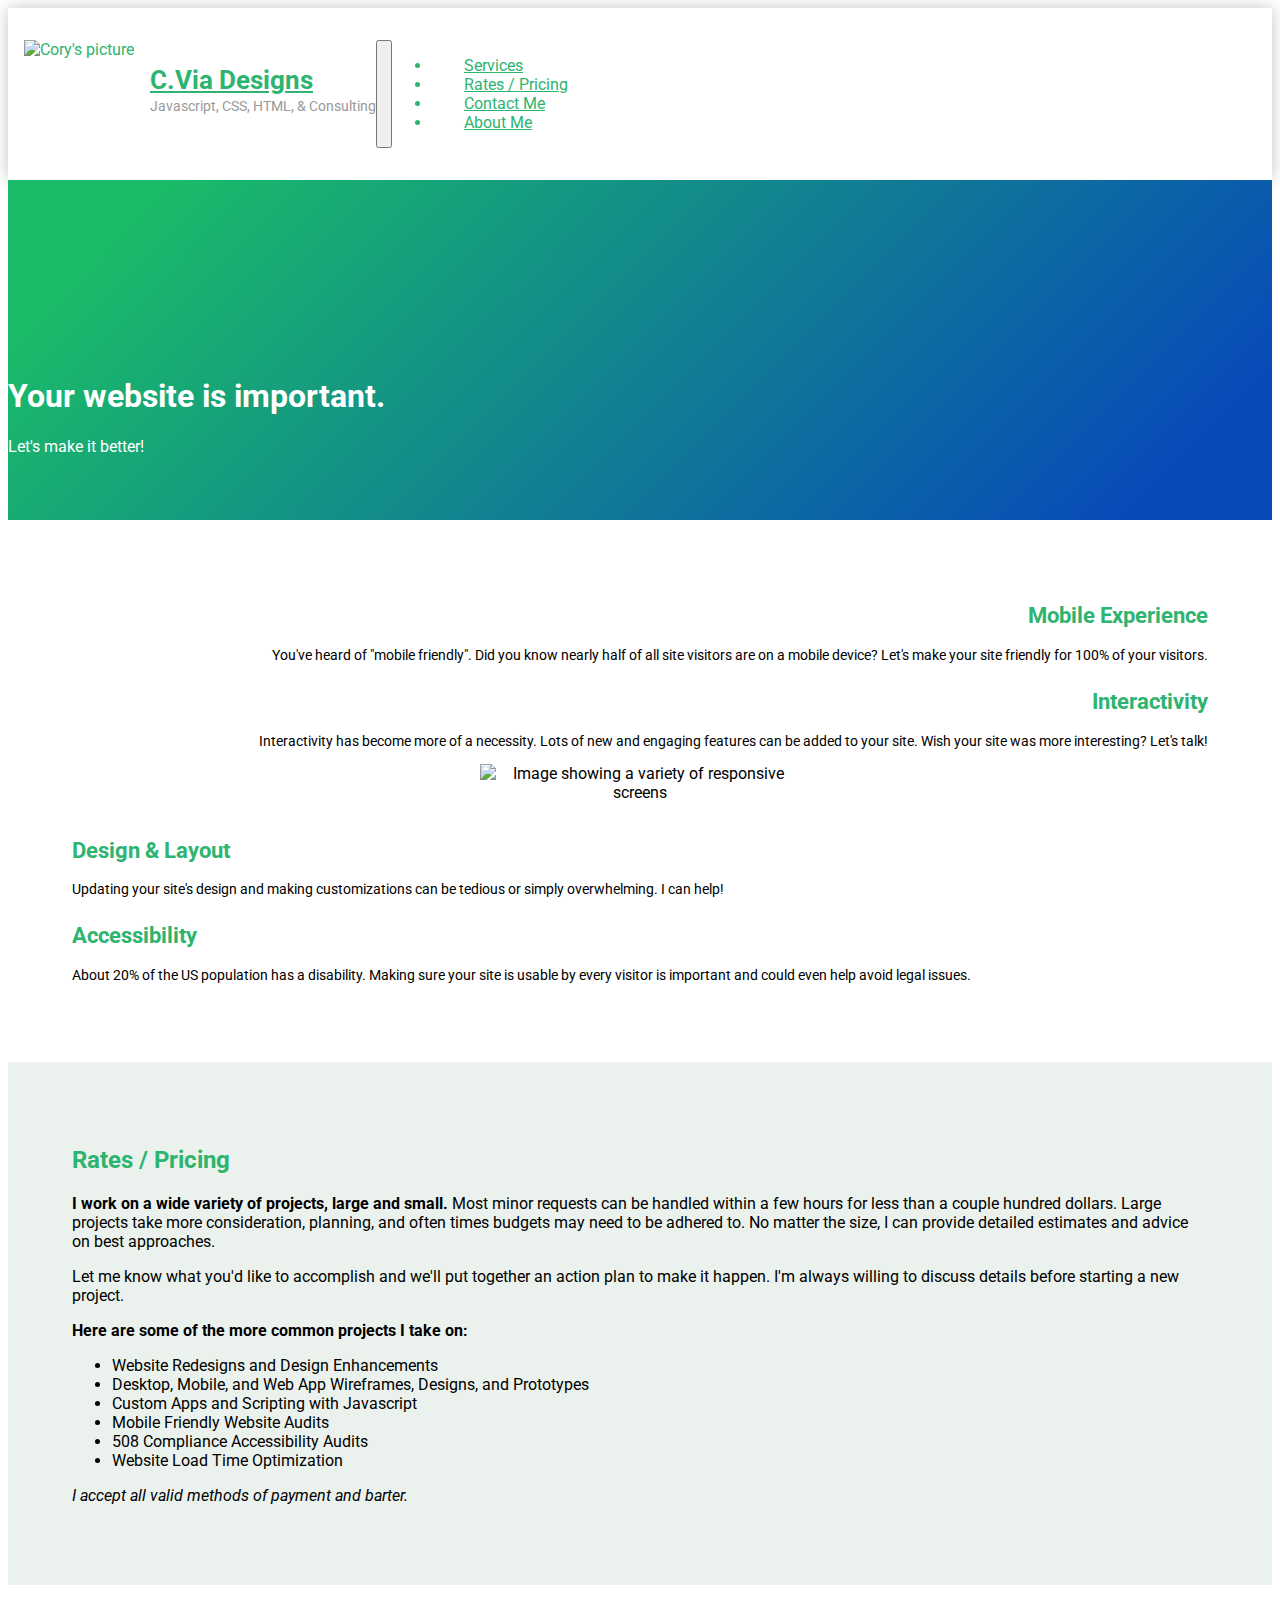
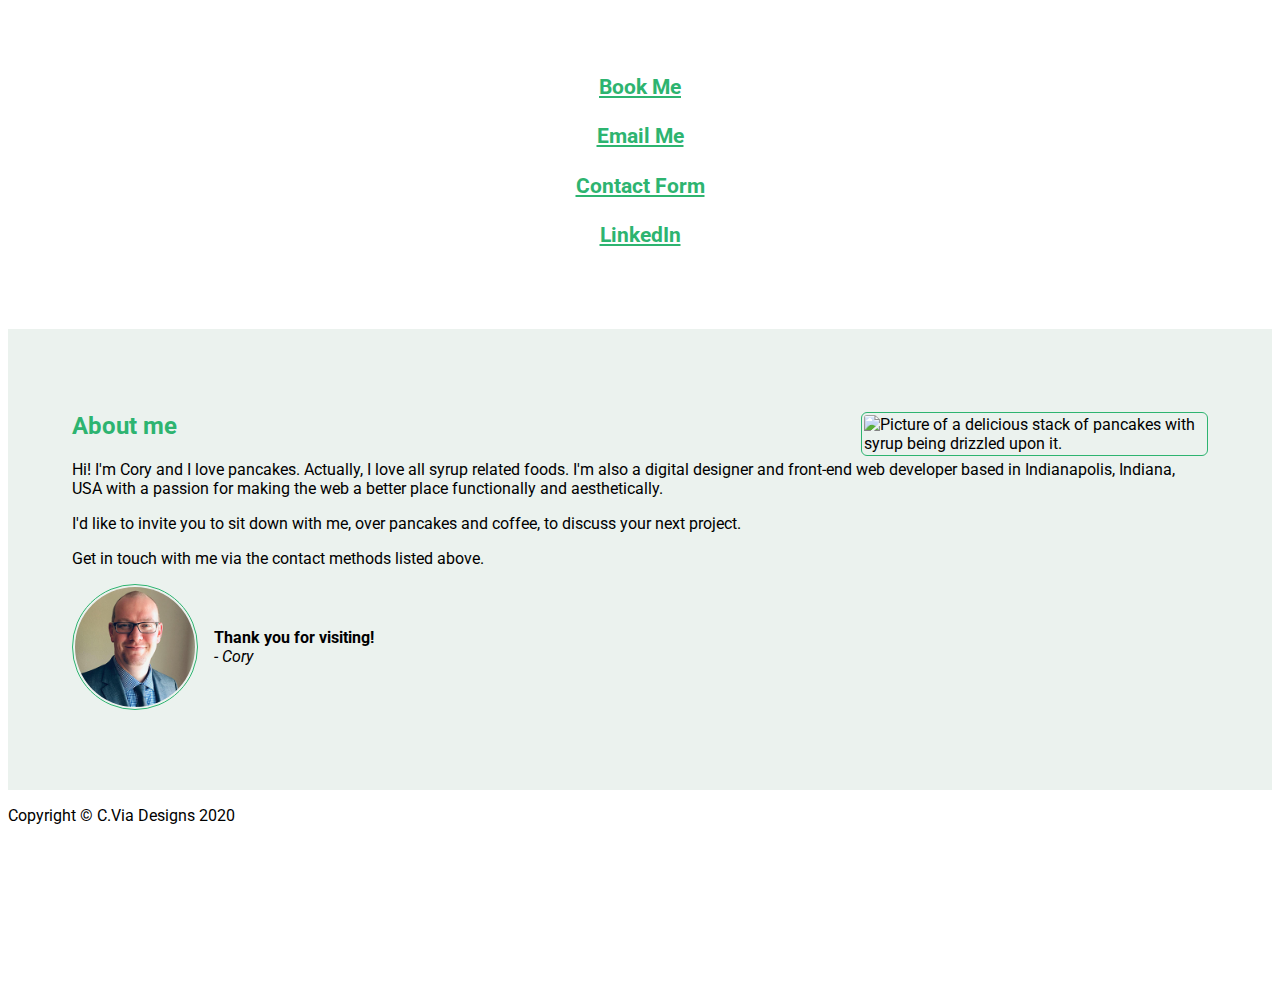
==== commit d9b087de: "1" ====
--- a/index.html
+++ b/index.html
@@ -87,7 +87,7 @@
         <div class="row">
           <div class="col-md-9 mx-auto">
             <h2><i class="fas fa-money-bill-alt"></i> Rates / Pricing</h2>
-            <p><b>I work on a wide variety of projects.</b> I really enjoy working with people to make improvements to their websites by solving problems and adding new features because those aspects lead to increased efficiency as well as increased visitor engagement and retention.</p><p>Let me know what you'd like to accomplish and we'll put together an action plan to make it happen. I'm always willing to discuss details before starting a new project.</p><p><b>Here are some of the more common projects I take on:</b></p><ul><li>Website Redesigns and Design Enhancements</li><li><span>Desktop, Mobile, and Web App Wireframes, Designs, and Prototypes</li><li>Custom Apps and Scripting with Javascript</span></li><li>Mobile Friendly Website Audits</li><li><span>508 Compliance Accessibility Audits</li><li>Website Load Time Optimization</li></ul><p><em>I accept all valid methods of payment and barter.</em></p></p>
+            <p><b>I work on a wide variety of projects, large and small.</b> Most minor requests can be handled within a few hours for less than a couple hundred dollars. Large projects take more consideration, planning, and often times budgets may need to be adhered to. No matter the size, I can provide detailed estimates and advice on best approaches.</p><p>Let me know what you'd like to accomplish and we'll put together an action plan to make it happen. I'm always willing to discuss details before starting a new project.</p><p><b>Here are some of the more common projects I take on:</b></p><ul><li>Website Redesigns and Design Enhancements</li><li><span>Desktop, Mobile, and Web App Wireframes, Designs, and Prototypes</li><li>Custom Apps and Scripting with Javascript</span></li><li>Mobile Friendly Website Audits</li><li><span>508 Compliance Accessibility Audits</li><li>Website Load Time Optimization</li></ul><p><em>I accept all valid methods of payment and barter.</em></p></p>
           </div>
         </div>
       </div>
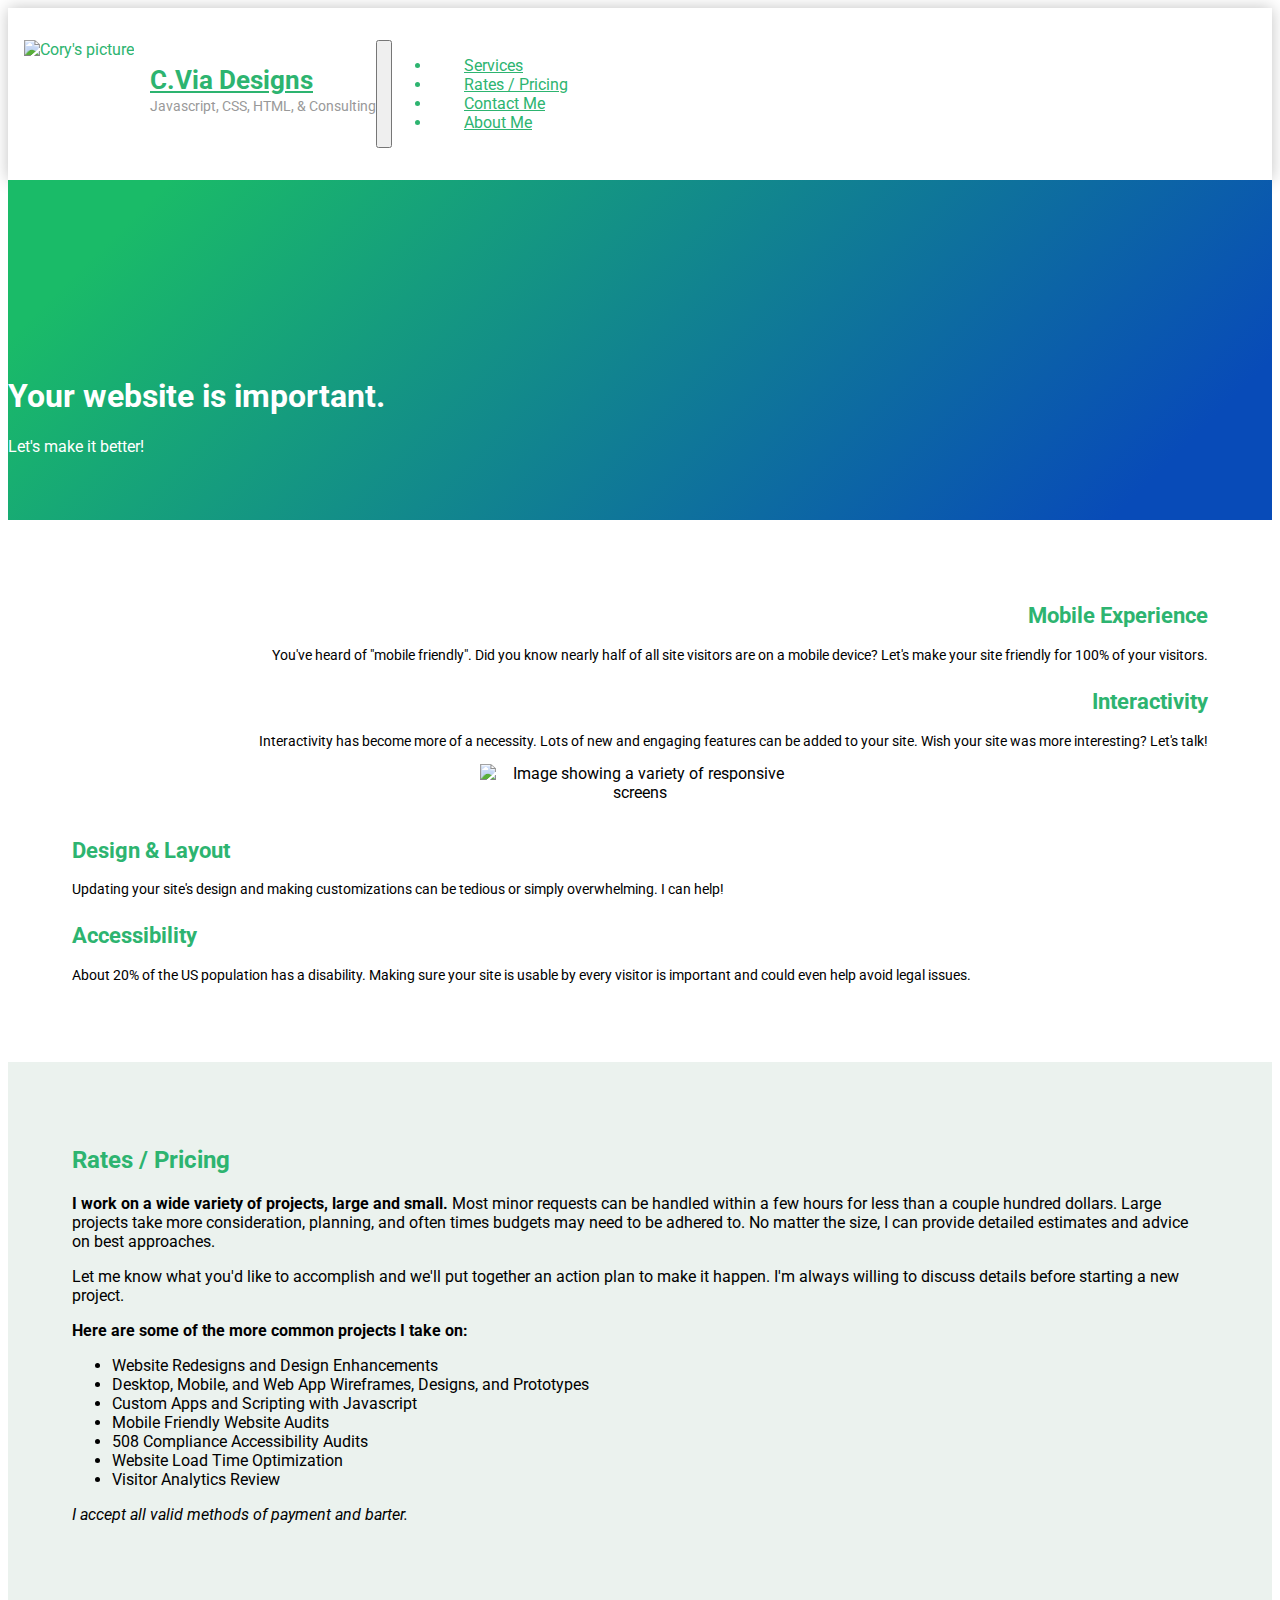
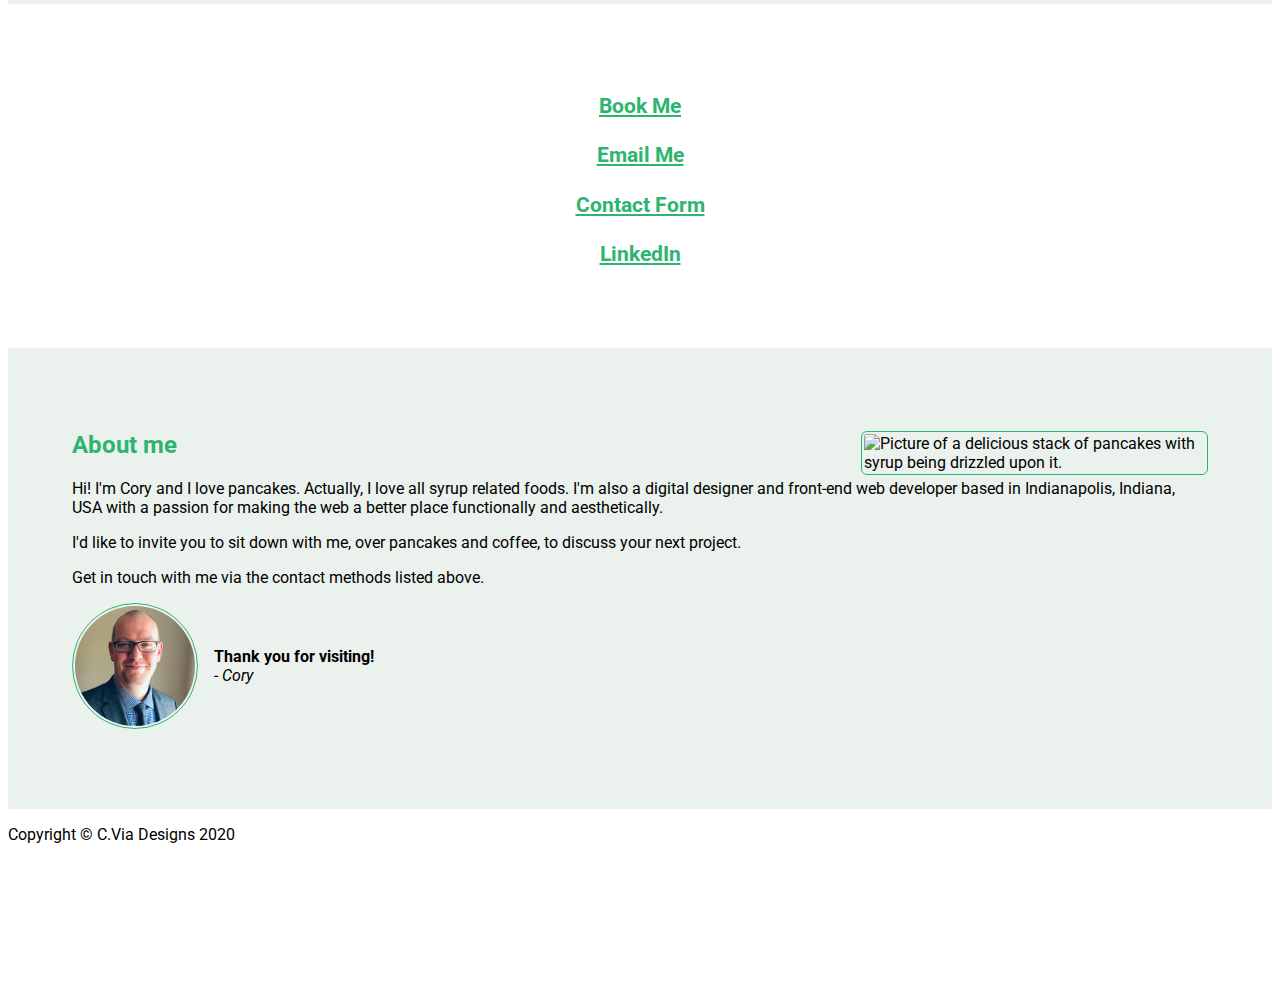
==== commit 5e5750be: "1" ====
--- a/index.html
+++ b/index.html
@@ -87,7 +87,17 @@
         <div class="row">
           <div class="col-md-9 mx-auto">
             <h2><i class="fas fa-money-bill-alt"></i> Rates / Pricing</h2>
-            <p><b>I work on a wide variety of projects, large and small.</b> Most minor requests can be handled within a few hours for less than a couple hundred dollars. Large projects take more consideration, planning, and often times budgets may need to be adhered to. No matter the size, I can provide detailed estimates and advice on best approaches.</p><p>Let me know what you'd like to accomplish and we'll put together an action plan to make it happen. I'm always willing to discuss details before starting a new project.</p><p><b>Here are some of the more common projects I take on:</b></p><ul><li>Website Redesigns and Design Enhancements</li><li><span>Desktop, Mobile, and Web App Wireframes, Designs, and Prototypes</li><li>Custom Apps and Scripting with Javascript</span></li><li>Mobile Friendly Website Audits</li><li><span>508 Compliance Accessibility Audits</li><li>Website Load Time Optimization</li></ul><p><em>I accept all valid methods of payment and barter.</em></p></p>
+            <p><b>I work on a wide variety of projects, large and small.</b> Most minor requests can be handled within a few hours for less than a couple hundred dollars. Large projects take more consideration, planning, and often times budgets may need to be adhered to. No matter the size, I can provide detailed estimates and advice on best approaches.</p><p>Let me know what you'd like to accomplish and we'll put together an action plan to make it happen. I'm always willing to discuss details before starting a new project.</p><p><b>Here are some of the more common projects I take on:</b></p>
+            <ul>
+              <li>Website Redesigns and Design Enhancements</li>
+              <li>Desktop, Mobile, and Web App Wireframes, Designs, and Prototypes</li>
+              <li>Custom Apps and Scripting with Javascript</span></li>
+              <li>Mobile Friendly Website Audits</li>
+              <li>508 Compliance Accessibility Audits</li>
+              <li>Website Load Time Optimization</li>
+              <li>Visitor Analytics Review</li>
+            </ul>
+            <p><em>I accept all valid methods of payment and barter.</em></p></p>
           </div>
         </div>
       </div>
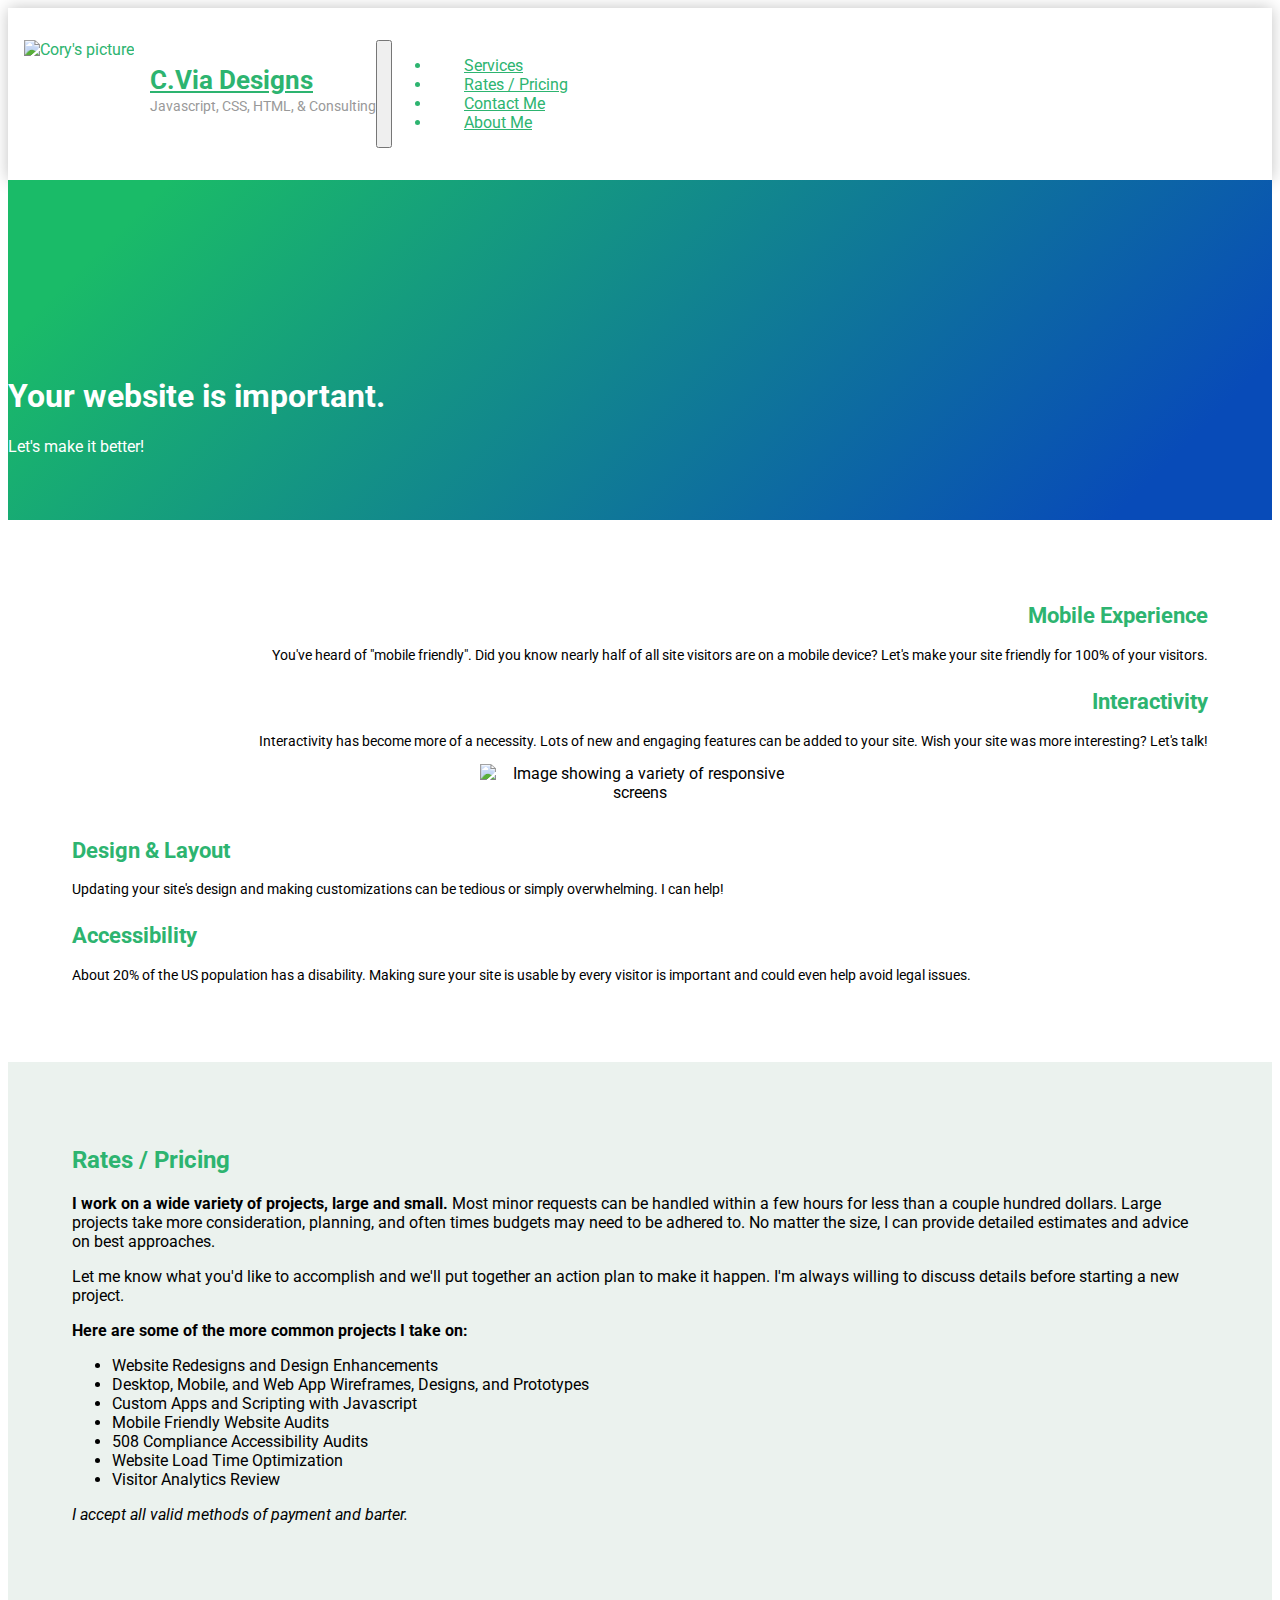
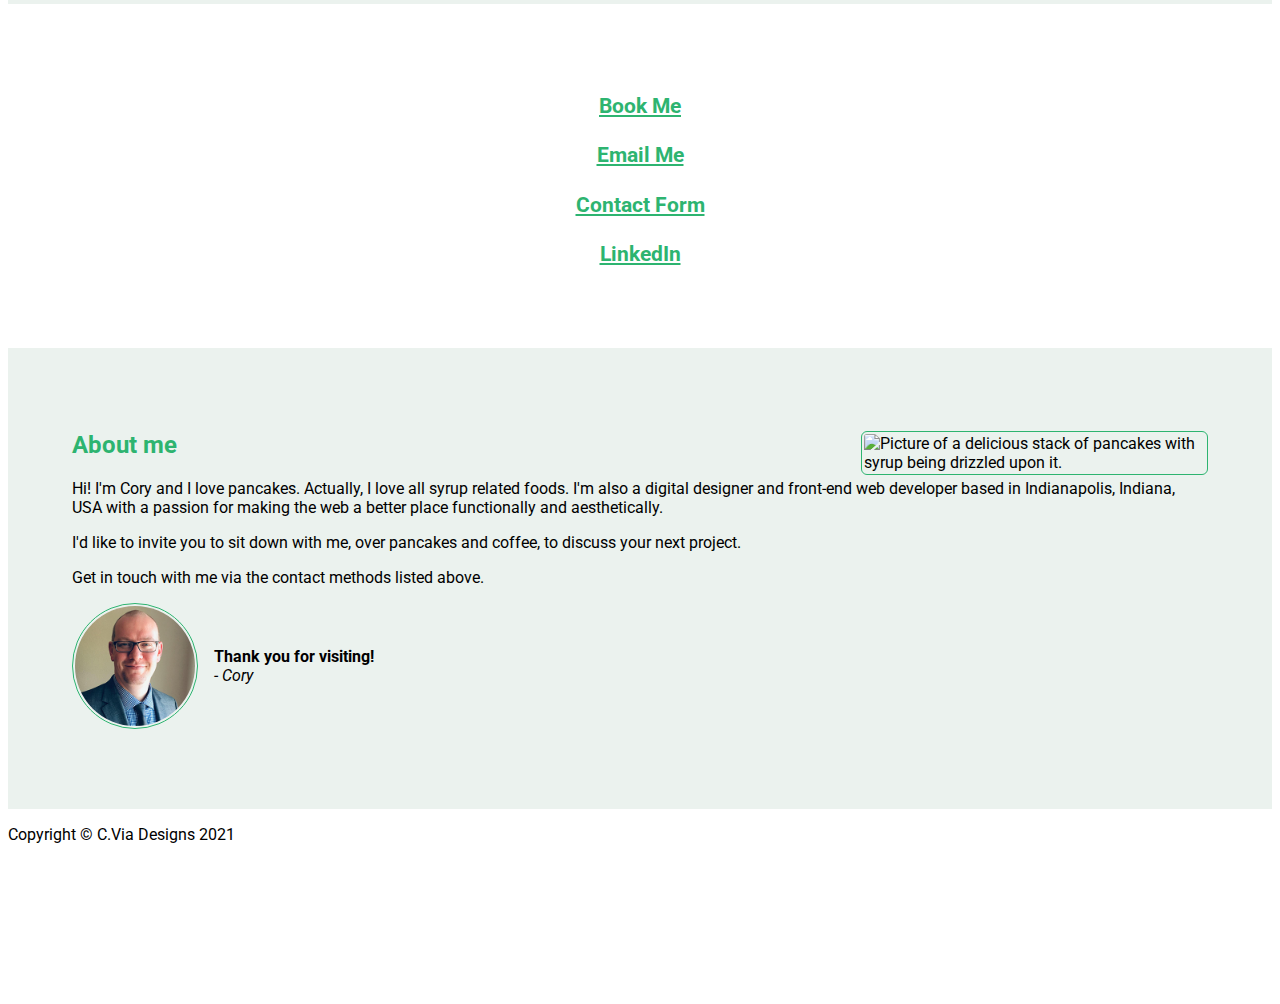
==== commit eff358c7: "2021 Update." ====
--- a/index.html
+++ b/index.html
@@ -142,7 +142,7 @@
     <!-- Footer -->
     <footer class="py-5">
       <div class="container">
-        <p class="m-0 text-center">Copyright &copy; C.Via Designs 2020</p>
+        <p class="m-0 text-center">Copyright &copy; C.Via Designs 2021</p>
       </div>
       <!-- /.container -->
     </footer>
